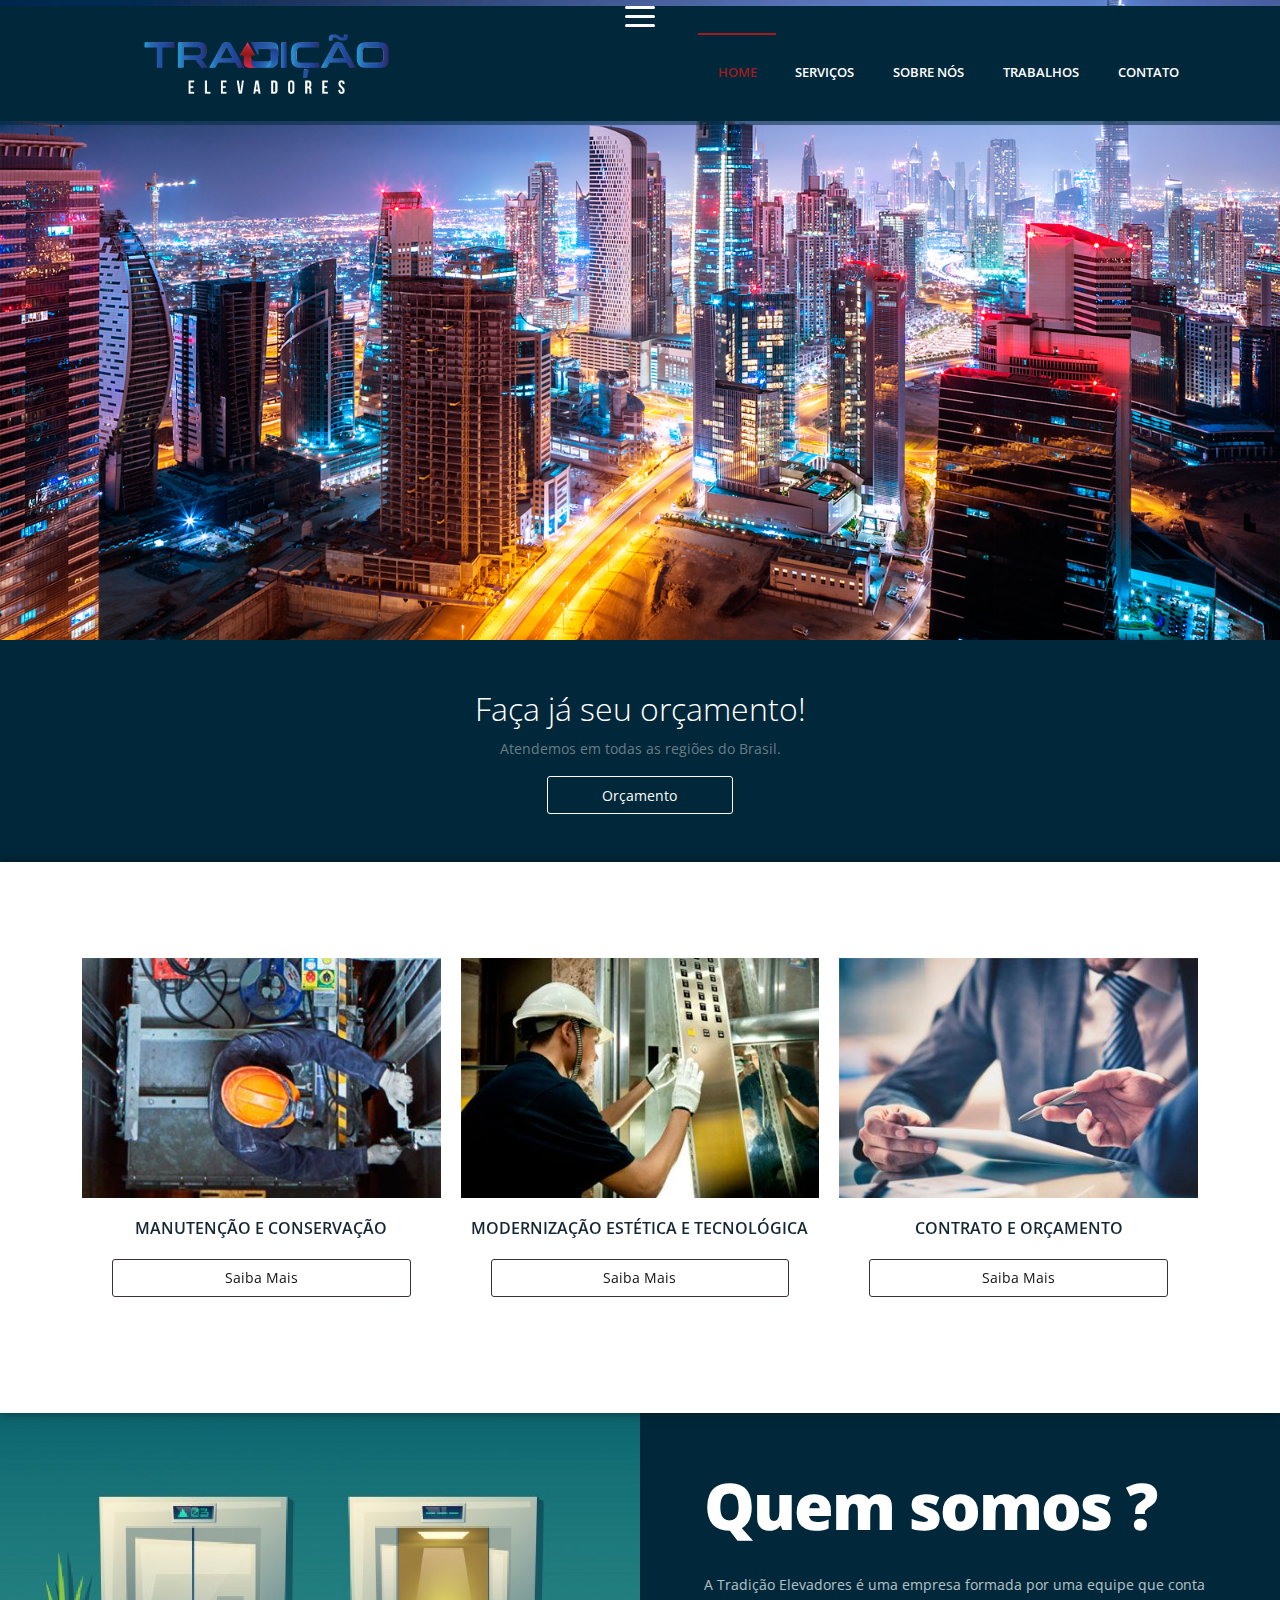
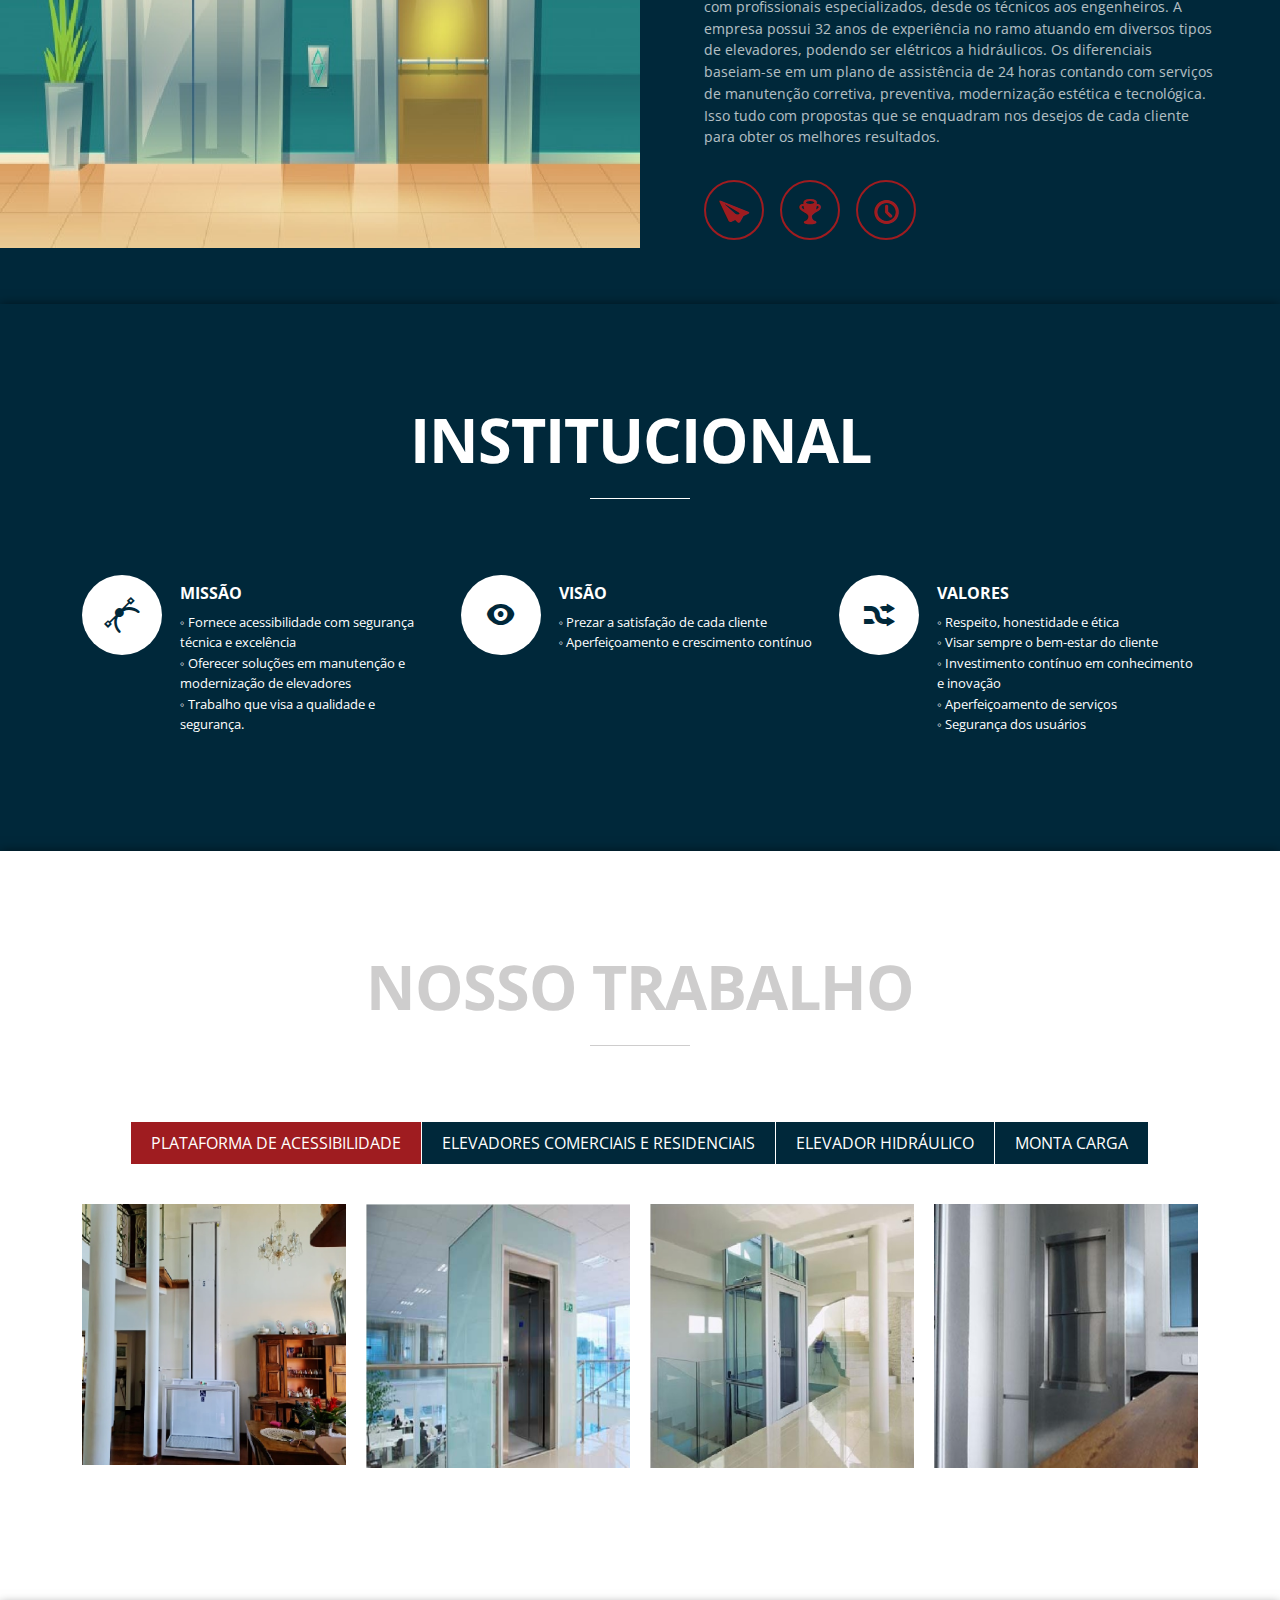
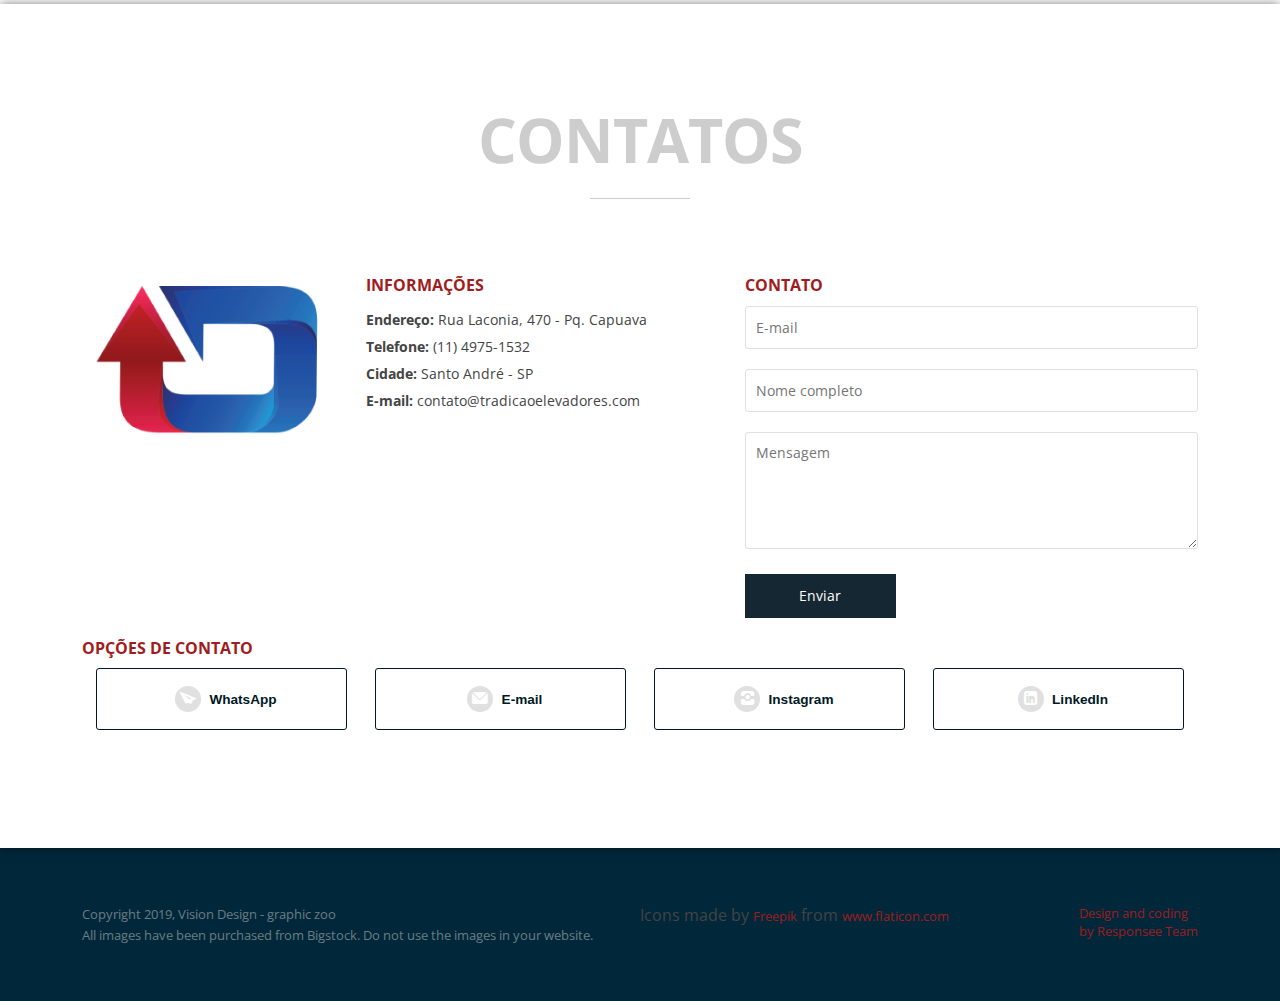
==== index.html @ f6b955d5 "feat: send email" ====
<!DOCTYPE html>
<html lang="en-US">

<head>
   <meta charset="UTF-8">
   <meta name="viewport" content="width=device-width, initial-scale=1.0" />
   <link rel="stylesheet" href="css/components.css">
   <link rel="stylesheet" href="css/responsee.css">
   <link rel="stylesheet" href="css/icons.css">
   <link rel="stylesheet" href="owl-carousel/owl.carousel.css">
   <link rel="stylesheet" href="owl-carousel/owl.theme.css">
   <!-- CUSTOM STYLE -->
   <link rel="stylesheet" href="css/template-style.css">
   <link href='http://fonts.googleapis.com/css?family=Open+Sans:400,300,600,700,800&subset=latin,latin-ext'
      rel='stylesheet' type='text/css'>
   <script type="text/javascript" src="js/jquery-1.8.3.min.js"></script>
   <script type="text/javascript" src="js/jquery-ui.min.js"></script>
   <script type="text/javascript" src="js/template-scripts.js"></script>
   <link rel="shortcut icon" href="img/image.png" />
   <title>Tradição Elevadores - Manutenção e Instalação de Elevadores</title>
   <script type="text/javascript">
      function habilitarDiv(text) {
         var div = document.getElementById(text);
         div.style.display == "block" ? div.style.display = "none" : div.style.display = "block";
      }
   </script>
</head>

<body class="size-1140">
   <!-- TOP NAV WITH LOGO -->
   <header>
      <nav>
         <div class="line">
            <div class="m-  l-4">
               <img src="img/logo.png" class="center">
            </div>
            <div class="top-nav s-12 l-8">
               <ul class="right">
                  <li class="active-item"><a href="#carousel">Home</a></li>
                  <li><a href="#features">Serviços</a></li>
                  <li><a href="#about-us">Sobre nós</a></li>
                  <li><a href="#our-work">Trabalhos</a></li>
                  <!-- <li><a href="#latest-news">Clientes</a></li> -->
                  <li><a href="#contact">Contato</a></li>
               </ul>
            </div>
         </div>
      </nav>
   </header>
   <section>
      <!-- CAROUSEL -->
      <div id="carousel">
         <div id="owl-demo" class="owl-carousel owl-theme">
            <div class="item">
               <img src="img/second.jpg" class="" alt="tradicao elevadores">
               <div id="first-block">
                  <div class="line">
                     <h1>Faça já seu orçamento!</h1>
                     <p>Atendemos em todas as regiões do Brasil.</p>
                     <div class="s-12 m-4 l-2 center"><a class="white-btn" href="#contact">Orçamento</a></div>
                  </div>
               </div>
            </div>
         </div>
      </div>
      <!-- FEATURES -->
      <div id="features">
         <div class="line">
            <div class="margin">
               <div class="s-12 m-4 l-4 margin-bottom">
                  <img src="img/manutencao.jpg" alt="manutencao" />
                  <h2>MANUTENÇÃO E CONSERVAÇÃO</h2>
                  <div class="s-12 m-10 l-10 center"><a class="black-btn" onclick="habilitarDiv('manutencao')">Saiba
                        Mais</a></div>
                  <div id="manutencao" style="display: none">
                     <p> Quando se trata de garantir acessibilidade o bom funcionamento do equipamento é essencial.
                        Desse modo, a Tradição Elevadores conta com uma frente de manutenção preventiva que se baseia na
                        visita de técnicos ao espaço mensalmente para examinar os equipamentos, com base nessa
                        observação pode ser determinado reparos e solução eventuais problemas a fim de garantir
                        segurança aos usuários.
                     </p>
                  </div>
               </div>
               <div class="s-12 m-4 l-4 margin-bottom">
                  <img src="img/modernizacao.jpg" alt="modernizacao" />
                  <h2>MODERNIZAÇÃO ESTÉTICA E TECNOLÓGICA</h2>
                  <div class="s-12 m-10 l-10 center"><a class="black-btn" onclick="habilitarDiv('modernizacao')">Saiba
                        Mais</a></div>
                  <div id="modernizacao" style="display: none">
                     <p>
                        A modernização dos elevadores garante não só um reparo estético, já que por vezes os usuários
                        tendem a
                        não se sentir confortáveis na cabine, como também uma manutenção tecnológica com objetivo de
                        melhorar
                        equipamentos que se tornaram obsoletos.
                        A manutenção tecnológica visa a troca de quadro de comando, a máquina de tração, o motor, os
                        cabos de
                        sustentação, a cabina, o totem (botoeira) da cabina, os indicadores de posição e outros
                        elementos a
                        depender da necessidade.
                        A modernização estética visa tornar o elevador mais agradável e silencioso, sem solavancos,
                        formação de
                        degraus ou outras ocorrências
                     </p>
                  </div>
               </div>
               <div class="s-12 m-4 l-4 margin-bottom">
                  <img src="img/orcamento.jpg" alt="orcamento" />
                  <h2>CONTRATO E ORÇAMENTO</h2>
                  <div class="s-12 m-10 l-10 center"><a class="black-btn" onclick="habilitarDiv('vistoria')">Saiba
                        Mais</a></div>
                  <div id="vistoria" style="display: none">
                     <p>
                        O contrato de manutenção garante a integral responsabilidade da conservadora pelo equipamento,
                        salvo
                        restritas hipóteses de mau uso, vandalismo ou força maior. Esse pode ser realizado através de um
                        orçamento que implicará uma vistoria ao equipamento para identificar as necessidades que devem
                        ser
                        garantidas. O contrato pode ser realizado com o fornecimento de peças ou sem. A vistoria
                        determinará o
                        estado atual do equipamento e os investimentos financeiros que serão necessários.
                     </p>
                  </div>
               </div>
            </div>
         </div>
      </div>
      <!-- ABOUT US -->
      <div id="about-us">
         <div class="s-12 m-12 l-6 media-container">
            <img src="img/about2.png" alt="Tradição Elevadores - Quem somos?">
         </div>
         <article class="s-12 m-12 l-6">
            <h2>Quem somos ?</h2>
            <p>
               A Tradição Elevadores é uma empresa formada por uma equipe que conta com profissionais especializados,
               desde os técnicos aos engenheiros. A empresa possui 32 anos de experiência no ramo atuando em diversos
               tipos de elevadores, podendo ser elétricos a hidráulicos. Os diferenciais baseiam-se em um plano de
               assistência de 24 horas contando com serviços de manutenção corretiva, preventiva, modernização estética
               e tecnológica. Isso tudo com propostas que se enquadram nos desejos de cada cliente para obter os
               melhores resultados.
            </p>
            <div class="about-us-icons">
               <i class="icon-paperplane_ico"></i> <i class="icon-trophy"></i> <i class="icon-clock"></i>
            </div>
         </article>
      </div>
      <!-- SERVICES -->
      <div id="services">
         <div class="line">
            <h2 class="section-title">INSTITUCIONAL</h2>
            <div class="margin">
               <div class="s-12 m-6 l-4 margin-bottom">
                  <i class="icon-vector"></i>
                  <div class="service-text">
                     <h3>MISSÃO</h3>
                     <p>◦ Fornece acessibilidade com segurança técnica e excelência </br>
                        ◦ Oferecer soluções em manutenção e modernização de elevadores </br>
                        ◦ Trabalho que visa a qualidade e segurança.
                     </p>
                  </div>
               </div>
               <div class="s-12 m-6 l-4 margin-bottom">
                  <i class="icon-eye"></i>
                  <div class="service-text">
                     <h3>VISÃO</h3>
                     <p> ◦ Prezar a satisfação de cada cliente </br>
                        ◦ Aperfeiçoamento e crescimento contínuo
                     </p>
                  </div>
               </div>
               <div class="s-12 m-12 l-4 margin-bottom">
                  <i class="icon-random"></i>
                  <div class="service-text">
                     <h3>VALORES</h3>
                     <p> ◦ Respeito, honestidade e ética </br>
                        ◦ Visar sempre o bem-estar do cliente </br>
                        ◦ Investimento contínuo em conhecimento e inovação </br>
                        ◦ Aperfeiçoamento de serviços </br>
                        ◦ Segurança dos usuários
                     </p>
                  </div>
               </div>
            </div>
         </div>
      </div>
      <!-- OUR WORK -->
      <div id="our-work">
         <div class="line">
            <h2 class="section-title">Nosso Trabalho</h2>
            <div class="tabs">
               <div class="tab-item tab-active">
                  <a class="tab-label active-btn">PLATAFORMA DE ACESSIBILIDADE</a>
                  <div class="tab-content">
                     <div class="margin">
                        <div class="s-12 m-6 l-3"><a class="our-work-container lightbox margin-bottom">
                              <div class="our-work-text">
                                 <h4>PLATAFORMA DE ACESSIBILIDADE</h4>
                              </div><img src="img/elevador1.jpg" alt="plataforma de acessibilidade">
                           </a></div>
                        <div class="s-12 m-6 l-3"><a class="our-work-container lightbox margin-bottom">
                              <div class="our-work-text">
                                 <h4>ELEVADORES COMERCIAIS E RESIDENCIAIS</h4>
                              </div><img src="img/elevador3.jpg" alt="Elevador Residencial comercial">
                           </a></div>
                        <div class="s-12 m-6 l-3"><a class="our-work-container lightbox margin-bottom">
                              <div class="our-work-text">
                                 <h4>ELEVADOR HIDRÁULICO</h4>
                              </div><img src="img/elevador2.jpg" alt="Elevador Hidraulico">
                           </a></div>
                        <div class="s-12 m-6 l-3"><a class="our-work-container lightbox margin-bottom">
                              <div class="our-work-text">
                                 <h4>MONTA CARGA</h4>
                              </div><img src="img/elevador4.jpg" alt="Monta Carga">
                           </a></div>
                     </div>
                  </div>
               </div>
               <div class="tab-item">
                  <a class="tab-label">ELEVADORES COMERCIAIS E RESIDENCIAIS</a>
                  <div class="tab-content">
                     <div class="margin">
                        <div class="s-12 m-6 l-3"><a class="our-work-container lightbox margin-bottom">
                              <div class="our-work-text">
                                 <h4>PLATAFORMA DE ACESSIBILIDADE</h4>
                              </div><img src="img/elevador1.jpg" alt="PLATAFORMA DE ACESSIBILIDADE">
                           </a></div>
                        <div class="s-12 m-6 l-3"><a class="our-work-container lightbox margin-bottom">
                              <div class="our-work-text">
                                 <h4>ELEVADORES COMERCIAIS E RESIDENCIAIS</h4>
                              </div><img src="img/elevador3.jpg" alt="ELEVADORES COMERCIAIS E RESIDENCIAIS">
                           </a></div>
                        <div class="s-12 m-6 l-3"><a class="our-work-container lightbox margin-bottom">
                              <div class="our-work-text">
                                 <h4>ELEVADOR HIDRÁULICO</h4>
                              </div><img src="img/elevador2.jpg" alt="ELEVADOR HIDRÁULICO">
                           </a></div>
                        <div class="s-12 m-6 l-3"><a class="our-work-container lightbox margin-bottom">
                              <div class="our-work-text">
                                 <h4>MONTA CARGA</h4>
                              </div><img src="img/elevador4.jpg" alt="MONTA CARGA">
                           </a></div>
                     </div>
                  </div>
               </div>
               <div class="tab-item">
                  <a class="tab-label">ELEVADOR HIDRÁULICO</a>
                  <div class="tab-content">
                     <div class="margin">
                        <div class="s-12 m-6 l-3"><a class="our-work-container lightbox margin-bottom">
                              <div class="our-work-text">
                                 <h4>PLATAFORMA DE ACESSIBILIDADE</h4>
                              </div><img src="img/elevador1.jpg" alt="PLATAFORMA DE ACESSIBILIDADE">
                           </a></div>
                        <div class="s-12 m-6 l-3"><a class="our-work-container lightbox margin-bottom">
                              <div class="our-work-text">
                                 <h4>ELEVADORES COMERCIAIS E RESIDENCIAIS</h4>
                              </div><img src="img/elevador3.jpg" alt="ELEVADORES COMERCIAIS E RESIDENCIAIS">
                           </a></div>
                        <div class="s-12 m-6 l-3"><a class="our-work-container lightbox margin-bottom">
                              <div class="our-work-text">
                                 <h4>ELEVADOR HIDRÁULICO</h4>
                              </div><img src="img/elevador2.jpg" alt="ELEVADOR HIDRÁULICO">
                           </a></div>
                        <div class="s-12 m-6 l-3"><a class="our-work-container lightbox margin-bottom">
                              <div class="our-work-text">
                                 <h4>MONTA CARGA</h4>
                              </div><img src="img/elevador4.jpg" alt="MONTA CARGA">
                           </a></div>
                     </div>
                  </div>
               </div>
               <div class="tab-item">
                  <a class="tab-label">MONTA CARGA</a>
                  <div class="tab-content">
                     <div class="margin">
                        <div class="s-12 m-6 l-3"><a class="our-work-container lightbox margin-bottom">
                              <div class="our-work-text">
                                 <h4>PLATAFORMA DE ACESSIBILIDADE</h4>
                              </div><img src="img/elevador1.jpg" alt="PLATAFORMA DE ACESSIBILIDADE">
                           </a></div>
                        <div class="s-12 m-6 l-3"><a class="our-work-container lightbox margin-bottom">
                              <div class="our-work-text">
                                 <h4>ELEVADORES COMERCIAIS E RESIDENCIAIS</h4>
                              </div><img src="img/elevador3.jpg" alt="ELEVADORES COMERCIAIS E RESIDENCIAIS">
                           </a></div>
                        <div class="s-12 m-6 l-3"><a class="our-work-container lightbox margin-bottom">
                              <div class="our-work-text">
                                 <h4>ELEVADOR HIDRÁULICO</h4>
                              </div><img src="img/elevador2.jpg" alt="ELEVADOR HIDRÁULICO">
                           </a></div>
                        <div class="s-12 m-6 l-3"><a class="our-work-container lightbox margin-bottom">
                              <div class="our-work-text">
                                 <h4>MONTA CARGA</h4>
                              </div><img src="img/elevador4.jpg" alt="MONTA CARGA">
                           </a></div>
                     </div>
                  </div>
               </div>
            </div>
         </div>
      </div>
      <!-- PARCEIROS 
      <div id="latest-news">
         <div class="line">
            <h2 class="section-title center">CLIENTES</h2>
            <div class="margin">
               <div class="s-6 m-6 l-6 card margin-bottom">
                  <a target="_blank" class="icon" href="http://davinagasparini.com.br/">
                     <img src="img/gasparini1.png" alt="gasparini parceiro">
                  </a>
               </div>
               <div class="s-6 m-6 l-6 card margin-bottom">
                  <a target="_blank" class="icon" href="http://mamaepresentes.com.br/">
                     <img src="img/mamae.png" alt="mamae parceiro">
                  </a>
               </div>
            </div>
         </div>
      </div> -->
      <!-- CONTACT -->
      <div id="contact">
         <div class="line">
            <h2 class="section-title">Contatos</h2>
            <div class="margin">
               <div class="s-12 m-12 l-3 hide-m hide-s margin-bottom right-align">
                  <img src="img/image.png" alt=" logo tradição elevadores">
               </div>
               <div class="s-12 m-12 l-4 margin-bottom right-align">
                  <h3>Informações</h3>
                  <address>
                     <p><strong>Endereço:</strong> Rua Laconia, 470 - Pq. Capuava</p>
                     <p><strong>Telefone:</strong> (11) 4975-1532</p>
                     <p><strong>Cidade:</strong> Santo André - SP</p>
                     <p><strong>E-mail:</strong> contato@tradicaoelevadores.com</p>
                  </address>
               </div>
               <div class="s-12 m-12 l-5">
                  <h3>Contato</h3>
                  <form class="customform" method="POST" action="processa_formulario.php">
                     <div class="s-12"><input name="email" placeholder="E-mail" title="Your e-mail" type="text"></div>
                     <div class="s-12"><input name="name" placeholder="Nome completo" title="Your name" type="text"></div>
                     <div class="s-12"><textarea placeholder="Mensagem" name="message" rows="5"></textarea></div>
                     <div class="s-12 m-12 l-4"><button class="color-btn" type="submit">Enviar</button></div>
                  </form>
               </div>
               <div class="s-12 m-12 l-12">
                  <h3>Opções de contato</h3>
                  <div class="customform">
                     <div class="s-12 m-12 l-3">
                        <a target="_blank" href="https://api.whatsapp.com/send?phone=5511950608631">
                           <button class="color-btn center" type="submit" style="width:90%;">
                              <i class="icon-paperplane_ico icon"></i><strong>WhatsApp</strong>
                           </button>
                        </a>
                        <br>
                     </div>
                     <div class="s-12 m-12 l-3">
                        <a target="_blank"
                           href="mailto:contato@tradicaoelevadores.com?subject=Orçamento&body=Orçamento">
                           <button class="color-btn center" type="submit" style="width:90%;">
                              <i class="mod-page-intro__functions-icons icon-mail"></i><strong>E-mail</strong>
                           </button>
                        </a>
                        <br>
                     </div>
                     <div class="s-12 m-12 l-3">
                        <a target="_blank" href="https://instagram.com/tradicaoelevadores?igshid=ODBkMDk1MTU=">
                           <button class="color-btn center" type="submit" style="width:90%;">
                              <i class="mod-page-intro__functions-icons icon-instagram"></i><strong>Instagram</strong>
                           </button>
                        </a>
                        <br>
                     </div>
                     <div class="s-12 m-12 l-3">
                        <a target="_blank" href="https://www.linkedin.com/company/tradi%C3%A7%C3%A3o-elevadores/">
                           <button class="color-btn center" type="submit" style="width:90%;">
                              <i class="mod-page-intro__functions-icons icon-linked_in"></i><strong>LinkedIn</strong>
                           </button>
                        </a>
                        <br>
                     </div>
                  </div>
               </div>
            </div>
         </div>
      </div>
   </section>
   <!-- FOOTER -->
   <footer>
      <div class="line">
         <div class="s-12 l-6">
            <p>Copyright 2019, Vision Design - graphic zoo</p>
            <p>All images have been purchased from Bigstock. Do not use the images in your website.</p>
         </div>
         <div class="s-12 l-6">
            <a class="right" href="http://www.myresponsee.com"
               title="Responsee - lightweight responsive framework">Design and coding<br> by Responsee Team</a>
            <div>Icons made by <a href="https://www.freepik.com" title="Freepik">Freepik</a> from <a
                  href="https://www.flaticon.com/" title="Flaticon">www.flaticon.com</a></div>
         </div>
      </div>
   </footer>
   <script type="text/javascript" src="js/responsee.js"></script>
   <script type="text/javascript" src="owl-carousel/owl.carousel.js"></script>
   <script type="text/javascript">
      jQuery(document).ready(function ($) {
         var theme_slider = $("#owl-demo");
         var owl = $('#owl-demo');
         owl.owlCarousel({
            nav: false,
            dots: true,
            items: 1,
            loop: true,
            autoplay: true,
            autoplayTimeout: 6000
         });
         var owl = $('#owl-demo2');
         owl.owlCarousel({
            nav: true,
            dots: false,
            items: 1,
            loop: true,
            navText: ["&#xf007", "&#xf006"],
            autoplay: true,
            autoplayTimeout: 4000
         });

         // Custom Navigation Events
         $(".next-arrow").click(function () {
            theme_slider.trigger('next.owl');
         })
         $(".prev-arrow").click(function () {
            theme_slider.trigger('prev.owl');
         })
      });
   </script>
</body>

</html>
---- css/components.css ----
/*
 * Components CSS - v7 - 2020-09-30
 * https://www.myresponsee.com
 * Copyright 2020, Vision Design - graphic zoo
 * Free to use under the MIT license.
 * 
 * Components CSS includes Tabs, Custom forms, Tooltips, Buttons, Timelines, Modals, Accordions
*/
/* Tabs */
.tab-item {
  background: none repeat scroll 0 0 #fff;
  display: none;
  padding: 1.25rem 0;
}
.tab-item.tab-active {
  display: block;
}
.tab-content > .tab-label {
  display: none;
}
.tab-nav > .tab-label {
  float:left;
}
a.tab-label, a.tab-label:link, a.tab-label:visited, a.tab-label:hover {
  background: none repeat scroll 0 0 #262626;
  color: #fff;
  margin-right: 1px;
  padding: 0.625rem 1.25rem;
  transition: background 0.20s linear 0s;
  -o-transition: background 0.20s linear 0s;
  -ms-transition: background 0.20s linear 0s;
  -moz-transition: background 0.20s linear 0s;
  -webkit-transition: background 0.20s linear 0s;
}
a.tab-label:hover,a.tab-label.active-btn {
  background: none repeat scroll 0 0 #999;
}
.tab-label.active-btn {
  cursor: default;
}
.tab-content {
  text-align: left;
}
@media screen and (max-width:768px) {    
  .tab-nav > .tab-label {
    margin: 0.5px 0;
    width: 100%;
  }
}
/* Custom forms */
form.customform input, form.customform select, form.customform textarea, form.customform button {
 font-size:0.9rem;
 font-family:inherit;
 margin-bottom:1.25rem;
} 
form.customform input, form.customform select {height: 2.7rem;}
form.customform input, form.customform textarea, form.customform select { 
 background: none repeat scroll 0 0 #F5F5F5;
 transition: background 0.20s linear 0s;
 -o-transition: background 0.20s linear 0s;
 -ms-transition: background 0.20s linear 0s;
 -moz-transition: background 0.20s linear 0s;
 -webkit-transition: background 0.20s linear 0s;
}
form.customform input:hover, form.customform textarea:hover, form.customform select:hover, form.customform input:focus, form.customform textarea:focus, form.customform select:focus {background: none repeat scroll 0 0 #fff;}
form.customform input, form.customform textarea, form.customform select {
 background: none repeat scroll 0 0 #F5F5F5;
 border: 1px solid #E0E0E0;
 padding: 0.625rem;
 width: 100%;
}
form.customform input[type="file"] {
 border: 1px solid #E0E0E0;
 height: auto;
 max-height: 2.7rem;
 min-height: 2.7rem;
 padding: 0.4rem;
 width: 100%;
}
form.customform input[type="radio"], form.customform input[type="checkbox"] {
 margin-right: 0.625rem;
 width:auto;
 padding:0;
 height:auto;
}
form.customform option {padding: 0.625rem;}
form.customform select[multiple="multiple"] {height: auto;}
form.customform button {
 width: 100%;
 background: none repeat scroll 0 0 #152732;
 border: 0 none;
 color: #fff;
 height: 2.7rem;
 padding: 0.625rem;
 cursor:pointer;
 width: 100%;
 transition: background 0.20s linear 0s;
 -o-transition: background 0.20s linear 0s;
 -ms-transition: background 0.20s linear 0s;
 -moz-transition: background 0.20s linear 0s;
 -webkit-transition: background 0.20s linear 0s;
}
/* Tooltip */
a.tooltip-container,.tooltip-container {
  border-bottom:1px dotted;
  border-bottom-color: color;
  cursor: help;
  font-weight: 600;
}
a .tooltip-content,.tooltip-content {
  background: #152732 none repeat scroll 0 0;
  color: #fff!important;
  border-radius: 3px;
  display: none;
  font-size: 0.8rem;
  font-weight: normal;
  line-height: 1.3rem;
  margin-top: -1.25rem;
  max-width: 300px;
  padding: 0.625rem;
  position: absolute;
  z-index: 10;
}
.tooltip-content::after {
  border-left: 9px solid transparent;
  border-right: 9px solid transparent;
  border-top: 7px solid #152732;
  bottom: -5px;
  clear: both;
  content: "";
  height: 0;
  left: 50%;
  margin-left: -5px;
  position: absolute;
  width: 0;
}
a.tooltip-content.tooltip-bottom,.tooltip-content.tooltip-bottom {
  margin-top: 1.25rem;
}
.tooltip-content.tooltip-bottom::after {
  border-left: 9px solid transparent;
  border-right: 9px solid transparent;
  border-top: 0;
  border-bottom: 7px solid #152732;
  top: -5px;
}
/* Buttons */
.button,a.button,a.button:link,a.button:active,a.button:visited {
  background: #777 none repeat scroll 0 0;
  border: 0;
  color: #fff;
  cursor: pointer;
  display: inline-block;
  font-size: 0.85rem;
  padding: 0.825rem 1rem;
  text-align: center;
  transition: all 0.20s linear 0s;
  -o-transition: all 0.20s linear 0s;
  -ms-transition: all 0.20s linear 0s;
  -moz-transition: all 0.20s linear 0s;
  -webkit-transition: all 0.20s linear 0s;
}
.button.rounded-btn {
  border-radius: 4px;
}
.button.rounded-full-btn {
  border-radius: 100px;
}
.button:hover {
  box-shadow: 0 0 10px 100px rgba(255,255,255,0.15) inset;
  color: #fff;
}
.button.secondary-btn,a.button.secondary-btn,a.button.secondary-btn:link,a.button.secondary-btn:active,a.button.secondary-btn:visited {
  background: #444 none repeat scroll 0 0;
}
.button.cancel-btn,a.button.cancel-btn,a.button.cancel-btn:link,a.button.cancel-btn:active,a.button.cancel-btn:visited {
  background: #dc003a none repeat scroll 0 0;
}
.button.submit-btn,a.button.submit-btn,a.button.submit-btn:link,a.button.submit-btn:active,a.button.submit-btn:visited {
  background: #b4bf04 none repeat scroll 0 0;
}
.button.reload-btn,a.button.reload-btn,a.button.reload-btn:link,a.button.reload-btn:active,a.button.reload-btn:visited {
  background: #ff9800 none repeat scroll 0 0;
}
.button.disabled-btn {
  cursor: not-allowed!important;
  opacity: 0.2;
}
.button i {
  background: rgba(0, 0, 0, 0.1) none repeat scroll 0 0;
  border-radius: 27px;
  color: #fff!important;
  display: inline-block;
  font-size: 0.8rem;
  height: 27px;
  line-height: 27px;
  margin-right: 5px;
  width: 27px;
  transition: all 0.20s linear 0s;
  -o-transition: all 0.20s linear 0s;
  -ms-transition: all 0.20s linear 0s;
  -moz-transition: all 0.20s linear 0s;
  -webkit-transition: all 0.20s linear 0s;
}
.button:hover > i {
  background: rgba(0, 0, 0, 0.06) none repeat scroll 0 0;
}
.grid .button {
  width: 100%;
}
/* Accordion */
.accordion-title { 
  font-size: 1.1rem;
  padding: 15px;
  cursor: pointer;
  transition: background 0.2s;
  margin: 5px 0;
  border-radius: 3px;
  font-size: 1.2rem;
  color: #152732;
  background: #eee;
}
.accordion-content {
  display: none;
  padding: 15px;
  border: 1px solid #eee;
}
.accordion-title::before {
  content: "\f005";
  font-family: "mfg";
  margin-right: 10px;
  font-size: 12px;
  width: 17px;
  height: 17px;
  line-height: 15px;
  text-align: center;
  border-radius: 17px;
  display: inline-block;
  color: #fff;
  position: relative;
  top: -1px;
  border: 2px solid #fff;
  transform: rotate(0deg);
  transition:all 0.2s ease-in-out;
  -moz-transition:all 0.2s ease-in-out;
  -webkit-transition:all 0.2s ease-in-out;
}
.active-accordion-section > .accordion-title::before {
  transform: rotate(180deg);
}
/* Modal */
.modal {
  display: none;
  margin-top: -100%;    
  background: #fff;
  padding: 20px;
  height: auto;
  position: absolute;
  z-index: 2;
  transition:all 0.3s ease-in-out;
  -moz-transition:all 0.3s ease-in-out;
  -webkit-transition:all 0.3s ease-in-out;
}
.modal.active-modal {
  margin-top: 0;
  width: 100%;
}
.modal-content {
  position: relative;
  width: 100%;
  max-width: 1140px;
  margin: 0 auto;
  clear: left;
  overflow-x: hidden;
  height: 100%;
  overflow-y: auto;
}
.modal-content::after {
  clear:both;
  content: ".";
  display:block;
  height:0;
  line-height:0;
  overflow:hidden;
  visibility:hidden;
}
.modal-wrap {
  background: rgba(0,0,0,0.6);
  position: fixed;
  top: 0;
  bottom: 0;
  left: 0;
  right: 0;
  padding: 20px;  
  z-index: 1000;
}
body.modal-active {
  overflow: hidden !important;
}
.modal-close-button, .modal-button  {
  cursor: pointer;
}
.modal-close {
  position: fixed;
  cursor: pointer;
  top: 0;
  bottom: 0;
  left: 0;
  right: 0;
  z-index: 1;
}
.modal-close-icon i {
  color: #ccc;
  font-size: 17px;
}
.modal-close-icon {
  position: absolute;
  right: 10px;
  top: 6px;
  cursor: pointer;
}
/* Timeline */
.timeline-container {
  width: 100%;
  margin: 0 auto;
  position: relative;
  padding: 20px 0;
}
.timeline-container::before {
  content: '';
  position: absolute;
  top: 0;
  left: 18px;
  height: 100%;
  width: 4px;
  background: #eeeeee;
}
@media only screen and (min-width: 1170px) {
  .timeline-container::before {
    left: 50%;
    margin-left: -2px;
  }
}
.timeline-block {
  position: relative;
  margin: 2rem 0;
  clear: both;
}
.timeline-block:after {
  clear:both;
  content: ".";
  display:block;
  height:0;
  line-height:0;
  overflow:hidden;
  visibility:hidden;
}
.timeline-block:first-child {
  margin-top: 0;
}
.timeline-block:last-child {
  margin-bottom: 0;
}
@media only screen and (min-width: 1170px) {
  .timeline-block {
    margin: 4em 0;
  }
  .timeline-block:first-child {
    margin-top: 0;
  }
  .timeline-block:last-child {
    margin-bottom: 0;
  }
}
.timeline-icon {
  background: #B4BF04;	
  position: absolute;
  top: 0;
  left: 0;
  width: 40px;
  height: 40px;
  border-radius: 50%;
  line-height: 40px;
  text-align: center;
}
.timeline-icon i {
  color: #fff;
  font-size: 1rem;
}
@media only screen and (min-width: 1141px) {
  .timeline-icon {
    width: 60px;
    height: 60px;
    left: 50%;
    margin-left: -30px;
    line-height: 60px;
  }
  .timeline-icon i {
    font-size: 2rem;
  }
}
.timeline-content {
  position: relative;
  margin-left: 60px;
  background: #f5f5f5;
  border-radius: 0.25rem;
  padding: 1em;
  text-align: left;
}
.timeline-content:after {
  content: "";
  display: table;
  clear: both;
}
.timeline-content .timeline-date {
  display: inline-block;
  float: left;
  font-size: 1.5rem;
  color: #333;
}
.timeline-content::before {
  content: '';
  position: absolute;
  top: 16px;
  right: 100%;
  height: 0;
  width: 0;
  border: 11px solid transparent;
  border-right: 11px solid #f5f5f5;
}
.timeline-icon img {
  top: 0px;
  min-height: 100%;
  min-width: 100%;
  width: auto;
}
.timeline-icon {
  overflow: hidden;
}
@media only screen and (min-width: 1141px) {
  .timeline-content {
    margin-left: 0;
    padding: 15px;
    width: 45%;
    text-align: right;
  }
  .timeline-content .timeline-date {
    position: absolute;
    width: 100%;
    left: 121%;
    top: 0;
    text-align: left;
  }
  .timeline-content::before {
    left: 100%;
    border-left: 11px solid #f5f5f5;
    border-right: 0;
  }
  .timeline-block:nth-child(even) .timeline-content {
    float: right;
    text-align: left;
  }
  .timeline-block:nth-child(even) .timeline-content::before {
    top: 24px;
    left: auto;
    right: 100%;
    border-color: transparent;   
    border-right: 11px solid #f5f5f5;
  }
  .timeline-block:nth-child(even) .timeline-content .timeline-date {
    left: auto;
    right: 121%;
    text-align: right;
  } 
}
---- css/responsee.css ----
/*
 * Responsee CSS - v7 - 2020-09-30
 * https://www.myresponsee.com
 * Copyright 2020, Vision Design - graphic zoo
 * Free to use under the MIT license.
*/
* {  
  -webkit-box-sizing:border-box;
  -moz-box-sizing:border-box;
  box-sizing:border-box;
  margin:0;	
}
body {
  background:none repeat scroll 0 0 #eeeeee;
  font-size:16px;
  font-family:"Open Sans",Arial,sans-serif;
  color:#444;
}
h1,h2,h3,h4,h5,h6 {
  color:#152732;
  font-weight: normal;
  line-height: 1.3;
  margin:0.5rem 0;  
}
h1 {font-size:2.7rem;}
h2 {font-size:2.2rem;}  
h3 {font-size:1.8rem;}  
h4 {font-size:1.4rem;}  
h5 {font-size:1.1rem;}  
h6 {font-size:0.9rem;}    
a, a:link, a:visited, a:hover, a:active {
  text-decoration:none;
  color:#9f1c20;
  transition:color 0.20s linear 0s;
  -o-transition:color 0.20s linear 0s;
  -ms-transition:color 0.20s linear 0s;
  -moz-transition:color 0.20s linear 0s;
  -webkit-transition:color 0.20s linear 0s;
}  
a:hover {color:#B6C900;}
p,li,dl,blockquote,table,kbd {
  font-size: 0.85rem;
  line-height: 1.6;
}
b,strong {font-weight:700;}
.text-center {text-align:center!important;}
.text-right {text-align:right!important;}
img {
  border:0;
  display:block;
  height:auto;
  max-width:100%;
  width:auto;
}
.owl-item img, .full-img {
  max-width:none;
  width:100%;
}
.owl-nav div {font-family:"mfg";}
.grid .owl-carousel {
  width:100% !important;
}  
table {
  background:none repeat scroll 0 0 #fff;
  border:1px solid #f0f0f0;
  border-collapse:collapse;
  border-spacing:0;
  text-align:left;
  width:100%;
}
table tr td, table tr th {padding:0.625rem;}
table tfoot, table thead,table tr:nth-of-type(2n) {background:none repeat scroll 0 0 #f0f0f0;}
th,table tr:nth-of-type(2n) td {border-right:1px solid #fff;}
td {border-right:1px solid #f0f0f0;}
.size-960 .line,.size-1140 .line,.size-1280 .line,.size-1520 .line {
  margin:0 auto;
  padding:0 0.625rem;
}
.grid {
  display:grid;
  grid-template-columns:repeat(12, 1fr);
  width:100%;
  margin:0 auto;
} 
hr {
  border: 0;
  border-top: 1px solid #e5e5e5;
  clear:both;  
  height:0; 
  margin:2.5rem auto;
}
li {padding:0;}
ul,ol {padding-left:1.25rem;}
blockquote {
  border:2px solid #f0f0f0;
  padding:1.25rem;
}
cite {
  color:#999;
  display:block;
  font-size:0.8rem;
}
cite:before {content:"— ";}
dl dt {font-weight:700;}
dl dd {margin-bottom:0.625rem;}
dl dd:last-child {margin-bottom:0;}
abbr {cursor:help;}
abbr[title] {border-bottom:1px dotted;}
kbd {
  background: #152732 none repeat scroll 0 0;
  color: #fff;
  padding: 0.125rem 0.3125rem;
}
code, kbd, pre, samp {font-family: Menlo,Monaco,Consolas,"Courier New",monospace;}
mark {
  background: #F3F8A9 none repeat scroll 0 0;
  padding: 0.125rem 0.3125rem;
}
.size-960 .line,.size-960 .grid {max-width:59.75rem;}
.size-1140 .line,.size-1140 .grid {max-width:71rem;}
.size-1280 .line,.size-1280 .grid {max-width:80rem;}
.size-1520 .line,.size-1520 .grid {max-width:95rem;}
.grid.full {
  max-width:100%!important;
  padding: 0;
}
.vertical-center {display: inline-grid!important;}
.vertical-center * {
    align-items: center;
    display: flex!important;
}
.text-center .vertical-center * {justify-content: center;}

.size-960.align-content-left .line,.size-1140.align-content-left .line,.size-1280.align-content-left .line,.size-1520.align-content-left .line {margin-left:0;}
form {line-height:1.4;}
nav {
  display:block;
  width:100%;
  background:#152732;
}
.line::after, nav::after, .center::after, .box::after, .margin::after, .margin2x::after, .grid.full::after {
  clear:both;
  content: ".";
  display:block;
  height:0;
  line-height:0;
  overflow:hidden;
  visibility:hidden;
}
.grid.margin::after, .grid.margin2x::after {
  content: "";
  display:none;
}
.nav-text:after,.nav-text:before,.nav-text span {
  background-color:#fff;
  border-radius:3px;
  content:'';
  display:block;
  height:3px;
  margin:6px auto;
  width: 30px;
  transition:all 0.2s ease-in-out;
  -moz-transition:all 0.2s ease-in-out;
  -webkit-transition:all 0.2s ease-in-out;
}
.show-menu .nav-text:before {
  transform:translateY(9px) rotate(135deg);
  -moz-transform:translateY(9px) rotate(135deg);
  -webkit-transform:translateY(9px) rotate(135deg);
}
.show-menu .nav-text:after {
  transform:translateY(-9px) rotate(-135deg);
  -moz-transform:translateY(-9px) rotate(-135deg);
  -webkit-transform:translateY(-9px) rotate(-135deg);
}
.show-menu .nav-text span {
  transform:scale(0);
  -moz-transform:scale(0);
  -webkit-transform:scale(0);  
}
.top-nav ul {padding:0;}
.top-nav ul ul {
  position:absolute;
  background:#152732;
}
.top-nav li {
  float:left;
  list-style:none outside none;
  cursor:pointer;
}
.top-nav li a {
  color:#fff; 
  display:block;
  font-size:1rem;
  padding:1.25rem; 
}
.top-nav li ul li a {
  background:none repeat scroll 0 0 #152732;
  min-width:100%;
  padding:0.625rem;
}
.top-nav li a:hover, .aside-nav li a:hover {background:#2b4c61;}
.top-nav li ul {display:none;}
.top-nav li ul li,.top-nav li ul li ul li {
  float:none;
  list-style:none outside none;
  min-width:100%;
  padding:0;
}
.count-number {
  background: rgba(153, 153, 153, 0.25) none repeat scroll 0 0;
  border-radius: 10rem;
  color: #fff;
  display: inline-block;
  font-size: 0.7rem;
  height: 1.3rem;
  line-height: 1.3rem; 
  margin: 0 0 -0.3125rem 0.3125rem;
  text-align: center;
  width: 1.3rem;
}
ul.chevron .count-number {display:none;}
ul.chevron .submenu > a:after, ul.chevron .sub-submenu > a:after,ul.chevron .aside-submenu > a:after, ul.chevron .aside-sub-submenu > a:after {
  content:"\f004";
  display:inline-block;
  font-family:"mfg";
  font-size:0.7rem;
  margin:0 0.625rem;
}
.top-nav .active-item a {background:#2b4c61;}
.aside-nav > ul > li.active-item > a:link,.aside-nav > ul > li.active-item > a:visited {
  background:#2b4c61;
  color:#fff;
}
@media screen and (min-width:769px) {
  .aside-nav .count-number {
	  margin-left:-1.25rem;	
	  float:right;	
  }
  .top-nav li:hover > ul {
	  display:block;
	  z-index:10;
  }  
  .top-nav li:hover > ul ul {
    left:100%;
    margin:-2.5rem 0;
    width:100%;
  } 
}
.nav-text,.aside-nav-text {display:none;}
.aside-nav a,.aside-nav a:link,.aside-nav a:visited,.aside-nav li > ul,.top-nav a,.top-nav a:link,.top-nav a:visited {
  transition:background 0.20s linear 0s;
  -o-transition:background 0.20s linear 0s;
  -ms-transition:background 0.20s linear 0s;
  -moz-transition:background 0.20s linear 0s;
  -webkit-transition:background 0.20s linear 0s;
}
.aside-nav ul {
  background:#e8e8e8; 
  padding:0;
}
.aside-nav li {
  list-style:none outside none;
  cursor:pointer;
}
.aside-nav li a,.aside-nav li a:link,.aside-nav li a:visited {
  color:#444;
  display:block;
  font-size:1rem;
  padding:1.25rem;
}
.aside-nav > ul > li:last-child a {border-bottom:0 none;}
.aside-nav li > ul {
  height:0;
  display:block;
  position:relative;
  background:#f4f4f4;
  border-left:solid 1px #f2f2f2;
  border-right:solid 1px #f2f2f2;
  overflow:hidden;
}
.aside-nav li ul ul {
  border:0;
  background:#fff;
}
.aside-nav ul ul a {padding:0.625rem 1.25rem;}
.aside-nav li a:link, .aside-nav li a:visited {color:#333;}
.aside-nav li li a:hover, .aside-nav li li.active-item > a, .aside-nav li li.aside-sub-submenu li a:hover {
  color:#fff;
  background:#2b4c61;
}
.aside-nav > ul > li > a:hover {color:#fff;}
.aside-nav li li a:link, .aside-nav li li a:visited {background:none;}
.aside-nav .show-aside-ul, .aside-nav .active-aside-item {height:auto;} 
nav.breadcrumb-nav {
  background:#fff;
  margin:0.625rem 0;
}
nav.breadcrumb-nav ul {
  list-style:none;
  padding:0;
}
nav.breadcrumb-nav ul li {float:left;}
nav.breadcrumb-nav ul li a:hover {text-decoration:underline;}
.breadcrumb-nav i {color:#B6C900;}
nav.breadcrumb-nav ul li:after {
  content:"/";
  margin:0 9px;
  color:#c8c7c7;
}
nav.breadcrumb-nav ul li:last-child:after {content:"";}
.slide-content, .slide-nav {
  transition:all 0.10s linear 0s;
  -o-transition:all 0.10s linear 0s;
  -ms-transition:all 0.10s linear 0s;
  -moz-transition:all 0.10s linear 0s;
  -webkit-transition:all 0.10s linear 0s;
}
.slide-content {
  float:left;
  width:calc(100% - 60px);  
}
.aside-nav.slide-nav {
  background:#1c3849;
  bottom:0; 
  right:0;
  top:0;
  margin-right:-180px;     
  overflow-y:auto;
  padding-top:0.625rem;
  position:fixed;
  width:240px;
  z-index:2;
}
.aside-nav.slide-nav > ul {
  background:#1c3849;
  opacity:0;
  transition:all 0.20s linear 0s;
  -o-transition:all 0.20s linear 0s;
  -ms-transition:all 0.20s linear 0s;
  -moz-transition:all 0.20s linear 0s;
  -webkit-transition:all 0.20s linear 0s;
}
.aside-nav.slide-nav li a, .aside-nav.slide-nav li a:link, .aside-nav.slide-nav li a:visited {
  color:#fff;
  display:block;
  font-size:0.9rem;
  padding:0.625rem 1.25rem;
  border-bottom:0;
}
.aside-nav.slide-nav li a:hover {
  background:#152732!important;
  color:#fff!important;
}
.aside-nav.slide-nav li > ul {
  background:#2b4c61;
  border-left:0;
  border-right:0;
}
.aside-nav.slide-nav li > ul ul {
  background:#456274;
  border-left:0;
  border-right:0;
}
.slide-nav-button {
  background:#152732;
  cursor:pointer;
  position:fixed;
  top:0;
  right:0;
  bottom:0;
  width:60px;
  z-index:3;
}
.active-slide-nav .slide-content {margin-left:-240px;}
.active-slide-nav .slide-nav {margin-right:60px;}
.slide-to-left .slide-content {float:right;}
.slide-to-left .slide-nav {
  left:0;
  margin-right:0; 
  margin-left:-180px;    
}
.slide-to-left .slide-nav-button {left:0;}
.slide-to-left.active-slide-nav .slide-content {
  margin-right:-240px;
  margin-left:0;
}
.slide-to-left.active-slide-nav .slide-nav {
  margin-right:0;
  margin-left:60px;
}
.active-slide-nav .slide-nav ul {opacity:1;}
.nav-icon {
  padding:0.9rem;
  width:100%;
}
.nav-icon:after,.nav-icon:before,.nav-icon div {
  background-color:#fff;
  border-radius:3px;
  content:"";
  display:block;
  height:3px;
  margin:6px 0;
  transition:all 0.2s ease-in-out;
  -moz-transition:all 0.2s ease-in-out;
  -webkit-transition:all 0.2s ease-in-out;
}
.active-slide-nav .nav-icon:before {
  transform:translateY(9px) rotate(135deg);
  -moz-transform:translateY(9px) rotate(135deg);
  -webkit-transform:translateY(9px) rotate(135deg);
}
.active-slide-nav .nav-icon:after {
  transform:translateY(-9px) rotate(-135deg);
  -moz-transform:translateY(-9px) rotate(-135deg);
  -webkit-transform:translateY(-9px) rotate(-135deg);
}
.active-slide-nav .nav-icon div {
  transform:scale(0);
  -moz-transform:scale(0);
  -webkit-transform:scale(0);  
}
.active-slide-nav {overflow-x:hidden;} 
.padding {
  display:list-item;
  list-style:none outside none;
  padding:0.625rem;
}
.margin,.margin2x {display: block;}
.margin {margin:0 -0.625rem;}
.margin2x {margin:0 -1.25rem;}
.grid.margin {
  display: grid;
  grid-column-gap:20px;
  margin:0 auto;	
}
.grid.margin2x {
  display: grid;
  grid-column-gap:40px;
  margin:0 auto;	
}
.line {clear:left;}
.line .line {padding:0;}
.hide-xxl {display:none!important;}
.box {
  background:none repeat scroll 0 0 #fff;
  display:block;
  padding:1.25rem;
  width:100%;
}
.margin-bottom {margin-bottom:1.25rem!important;}
.margin-bottom2x {margin-bottom:2.5rem!important;}
.s-1,.s-2,.s-five,.s-3,.s-4,.s-5,.s-6,.s-7,.s-8,.s-9,.s-10,.s-11,.s-12,.m-1,.m-2,.m-five,.m-3,.m-4,.m-5,.m-6,.m-7,.m-8,.m-9,.m-10,.m-11,.m-12,.l-1,.l-2,.l-five,.l-3,.l-4,.l-5,.l-6,.l-7,.l-8,.l-9,.l-10,.l-11,.l-12,.xl-1,.xl-2,.xl-five,.xl-3,.xl-4,.xl-5,.xl-6,.xl-7,.xl-8,.xl-9,.xl-10,.xl-11,.xl-12,.xxl-1,.xxl-2,.xxl-five,.xxl-3,.xxl-4,.xxl-5,.xxl-6,.xxl-7,.xxl-8,.xxl-9,.xxl-10,.xxl-11,.xxl-12 {
  float:left;
  position:static;
}
.xxl-offset-1 {margin-left:8.3333%;}
.xxl-offset-2 {margin-left:16.6666%;}
.xxl-offset-five {margin-left:20%;}
.xxl-offset-3 {margin-left:25%;}
.xxl-offset-4 {margin-left:33.3333%;}
.xxl-offset-5 {margin-left:41.6666%;}
.xxl-offset-6 {margin-left:50%;}
.xxl-offset-7 {margin-left:58.3333%;}
.xxl-offset-8 {margin-left:66.6666%;}
.xxl-offset-9 {margin-left:75%;}
.xxl-offset-10 {margin-left:83.3333%;}
.xxl-offset-11 {margin-left:91.6666%;}
.xxl-offset-12 {margin-left:100%;}
.xxl-order-1 {order:-1;}
.xxl-order-2 {order:2;}
.xxl-order-3 {order:3;}
.xxl-order-4 {order:4;}
.xxl-order-5 {order:5;}
.xxl-order-6 {order:6;}
.xxl-order-7 {order:7;}
.xxl-order-8 {order:8;}
.xxl-order-9 {order:9;}
.xxl-order-10 {order:10;}
.xxl-order-11 {order:11;}
.xxl-order-12 {order:12;} 
.xxl-order-last {order:99999999;} 
.line .margin > .s-1,.line .margin > .s-2,.line .margin > .s-five,.line .margin > .s-3,.line .margin > .s-4,.line .margin > .s-5,.line .margin > .s-6,.line .margin > .s-7,.line .margin > .s-8,.line .margin > .s-9,.line .margin > .s-10,.line .margin > .s-11,.line .margin > .s-12,
.line .margin > .m-1,.line .margin > .m-2,.line .margin > .m-five,.line .margin > .m-3,.line .margin > .m-4,.line .margin > .m-5,.line .margin > .m-6,.line .margin > .m-7,.line .margin > .m-8,.line .margin > .m-9,.line .margin > .m-10,.line .margin > .m-11,.line .margin > .m-12,
.line .margin > .l-1,.line .margin > .l-2,.line .margin > .l-five,.line .margin > .l-3,.line .margin > .l-4,.line .margin > .l-5,.line .margin > .l-6,.line .margin > .l-7,.line .margin > .l-8,.line .margin > .l-9,.line .margin > .l-10,.line .margin > .l-11,.line .margin > .l-12,
.line .margin > .xl-1,.line .margin > .xl-2,.line .margin > .xl-five,.line .margin > .xl-3,.line .margin > .xl-4,.line .margin > .xl-5,.line .margin > .xl-6,.line .margin > .xl-7,.line .margin > .xl-8,.line .margin > .xl-9,.line .margin > .xl-10,.line .margin > .xl-11,.line .margin > .xl-12,
.line .margin > .xxl-1,.line .margin > .xxl-2,.line .margin > .xxl-five,.line .margin > .xxl-3,.line .margin > .xxl-4,.line .margin > .xxl-5,.line .margin > .xxl-6,.line .margin > .xxl-7,.line .margin > .xxl-8,.line .margin > .xxl-9,.line .margin > .xxl-10,.line .margin > .xxl-11,.line .margin > .xxl-12 {padding:0 0.625rem;}
.line .margin2x > .s-1,.line .margin2x > .s-2,.line .margin2x > .s-five,.line .margin2x > .s-3,.line .margin2x > .s-4,.line .margin2x > .s-5,.line .margin2x > .s-6,.line .margin2x > .s-7,.line .margin2x > .s-8,.line .margin2x > .s-9,.line .margin2x > .s-10,.line .margin2x > .s-11,.line .margin2x > .s-12,
.line .margin2x > .m-1,.line .margin2x > .m-2,.line .margin2x > .m-five,.line .margin2x > .m-3,.line .margin2x > .m-4,.line .margin2x > .m-5,.line .margin2x > .m-6,.line .margin2x > .m-7,.line .margin2x > .m-8,.line .margin2x > .m-9,.line .margin2x > .m-10,.line .margin2x > .m-11,.line .margin2x > .m-12,
.line .margin2x > .l-1,.line .margin2x > .l-2,.line .margin2x > .l-five,.line .margin2x > .l-3,.line .margin2x > .l-4,.line .margin2x > .l-5,.line .margin2x > .l-6,.line .margin2x > .l-7,.line .margin2x > .l-8,.line .margin2x > .l-9,.line .margin2x > .l-10,.line .margin2x > .l-11,.line .margin2x > .l-12,
.line .margin2x > .xl-1,.line .margin2x > .xl-2,.line .margin2x > .xl-five,.line .margin2x > .xl-3,.line .margin2x > .xl-4,.line .margin2x > .xl-5,.line .margin2x > .xl-6,.line .margin2x > .xl-7,.line .margin2x > .xl-8,.line .margin2x > .xl-9,.line .margin2x > .xl-10,.line .margin2x > .xl-11,.line .margin2x > .xl-12,
.line .margin2x > .xxl-1,.line .margin2x > .xxl-2,.line .margin2x > .xxl-five,.line .margin2x > .xxl-3,.line .margin2x > .xxl-4,.line .margin2x > .xxl-5,.line .margin2x > .xxl-6,.line .margin2x > .xxl-7,.line .margin2x > .xxl-8,.line .margin2x > .xxl-9,.line .margin2x > .xxl-10,.line .margin2x > .xxl-11,.line .margin2x > .xxl-12 {padding:0 1.25rem;}
.line-full-width .margin > .s-1,.line-full-width .margin > .s-2,.line-full-width .margin > .s-five,.line-full-width .margin > .s-3,.line-full-width .margin > .s-4,.line-full-width .margin > .s-5,.line-full-width .margin > .s-6,.line-full-width .margin > .s-7,.line-full-width .margin > .s-8,.line-full-width .margin > .s-9,.line-full-width .margin > .s-10,.line-full-width .margin > .s-11,.line-full-width .margin > .s-12,
.line-full-width .margin > .m-1,.line-full-width .margin > .m-2,.line-full-width .margin > .m-five,.line-full-width .margin > .m-3,.line-full-width .margin > .m-4,.line-full-width .margin > .m-5,.line-full-width .margin > .m-6,.line-full-width .margin > .m-7,.line-full-width .margin > .m-8,.line-full-width .margin > .m-9,.line-full-width .margin > .m-10,.line-full-width .margin > .m-11,.line-full-width .margin > .m-12,
.line-full-width .margin > .l-1,.line-full-width .margin > .l-2,.line-full-width .margin > .l-five,.line-full-width .margin > .l-3,.line-full-width .margin > .l-4,.line-full-width .margin > .l-5,.line-full-width .margin > .l-6,.line-full-width .margin > .l-7,.line-full-width .margin > .l-8,.line-full-width .margin > .l-9,.line-full-width .margin > .l-10,.line-full-width .margin > .l-11,.line-full-width .margin > .l-12,
.line-full-width .margin > .xl-1,.line-full-width .margin > .xl-2,.line-full-width .margin > .xl-five,.line-full-width .margin > .xl-3,.line-full-width .margin > .xl-4,.line-full-width .margin > .xl-5,.line-full-width .margin > .xl-6,.line-full-width .margin > .xl-7,.line-full-width .margin > .xl-8,.line-full-width .margin > .xl-9,.line-full-width .margin > .xl-10,.line-full-width .margin > .xl-11,.line-full-width .margin > .xl-12,
.line-full-width .margin > .xxl-1,.line-full-width .margin > .xxl-2,.line-full-width .margin > .xxl-five,.line-full-width .margin > .xxl-3,.line-full-width .margin > .xxl-4,.line-full-width .margin > .xxl-5,.line-full-width .margin > .xxl-6,.line-full-width .margin > .xxl-7,.line-full-width .margin > .xxl-8,.line-full-width .margin > .xxl-9,.line-full-width .margin > .xxl-10,.line-full-width .margin > .xxl-11,.line-full-width .margin > .xxl-12 {padding:0 0.625rem;}
.line-full-width .margin2x > .s-1,.line-full-width .margin2x > .s-2,.line-full-width .margin2x > .s-five,.line-full-width .margin2x > .s-3,.line-full-width .margin2x > .s-4,.line-full-width .margin2x > .s-5,.line-full-width .margin2x > .s-6,.line-full-width .margin2x > .s-7,.line-full-width .margin2x > .s-8,.line-full-width .margin2x > .s-9,.line-full-width .margin2x > .s-10,.line-full-width .margin2x > .s-11,.line-full-width .margin2x > .s-12,
.line-full-width .margin2x > .m-1,.line-full-width .margin2x > .m-2,.line-full-width .margin2x > .m-five,.line-full-width .margin2x > .m-3,.line-full-width .margin2x > .m-4,.line-full-width .margin2x > .m-5,.line-full-width .margin2x > .m-6,.line-full-width .margin2x > .m-7,.line-full-width .margin2x > .m-8,.line-full-width .margin2x > .m-9,.line-full-width .margin2x > .m-10,.line-full-width .margin2x > .m-11,.line-full-width .margin2x > .m-12,
.line-full-width .margin2x > .l-1,.line-full-width .margin2x > .l-2,.line-full-width .margin2x > .l-five,.line-full-width .margin2x > .l-3,.line-full-width .margin2x > .l-4,.line-full-width .margin2x > .l-5,.line-full-width .margin2x > .l-6,.line-full-width .margin2x > .l-7,.line-full-width .margin2x > .l-8,.line-full-width .margin2x > .l-9,.line-full-width .margin2x > .l-10,.line-full-width .margin2x > .l-11,.line-full-width .margin2x > .l-12,
.line-full-width .margin2x > .xl-1,.line-full-width .margin2x > .xl-2,.line-full-width .margin2x > .xl-five,.line-full-width .margin2x > .xl-3,.line-full-width .margin2x > .xl-4,.line-full-width .margin2x > .xl-5,.line-full-width .margin2x > .xl-6,.line-full-width .margin2x > .xl-7,.line-full-width .margin2x > .xl-8,.line-full-width .margin2x > .xl-9,.line-full-width .margin2x > .xl-10,.line-full-width .margin2x > .xl-11,.line-full-width .margin2x > .xl-12,
.line-full-width .margin2x > .xxl-1,.line-full-width .margin2x > .xxl-2,.line-full-width .margin2x > .xxl-five,.line-full-width .margin2x > .xxl-3,.line-full-width .margin2x > .xxl-4,.line-full-width .margin2x > .xxl-5,.line-full-width .margin2x > .xxl-6,.line-full-width .margin2x > .xxl-7,.line-full-width .margin2x > .xxl-8,.line-full-width .margin2x > .xxl-9,.line-full-width .margin2x > .xxl-10,.line-full-width .margin2x > .xxl-11,.line-full-width .margin2x > .xxl-12 {padding:0 1.25rem;}
.s-1, .grid .s-1.center {width:8.3333%;}
.s-2, .grid .s-2.center {width:16.6666%;}
.s-five {width:20%;}
.s-3, .grid .s-3.center {width:25%;}
.s-4, .grid .s-4.center {width:33.3333%;}
.s-5, .grid .s-5.center {width:41.6666%;}
.s-6, .grid .s-6.center {width:50%;}
.s-7, .grid .s-7.center {width:58.3333%;}
.s-8, .grid .s-8.center {width:66.6666%;}
.s-9, .grid .s-9.center {width:75%;}
.s-10, .grid .s-10.center {width:83.3333%;}
.s-11, .grid .s-11.center {width:91.6666%;}
.s-12, .grid .s-12.center {width:100%}
.grid .s-1 {grid-column:span 1;}
.grid .s-2 {grid-column:span 2;}
.grid .s-3 {grid-column:span 3;}
.grid .s-4 {grid-column:span 4;}
.grid .s-5 {grid-column:span 5;}
.grid .s-6 {grid-column:span 6;}
.grid .s-7 {grid-column:span 7;}
.grid .s-8 {grid-column:span 8;}
.grid .s-9 {grid-column:span 9;}
.grid .s-10 {grid-column:span 10;}
.grid .s-11 {grid-column:span 11;}
.grid .s-12 {grid-column:span 12;}  
.grid .s-row-1 {grid-row:span 1;}
.grid .s-row-2 {grid-row:span 2;}
.grid .s-row-3 {grid-row:span 3;}
.grid .s-row-4 {grid-row:span 4;}
.grid .s-row-5 {grid-row:span 5;}
.grid .s-row-6 {grid-row:span 6;}
.grid .s-row-7 {grid-row:span 7;}
.grid .s-row-8 {grid-row:span 8;}
.grid .s-row-9 {grid-row:span 9;}
.grid .s-row-10 {grid-row:span 10;}
.grid .s-row-11 {grid-row:span 11;}
.grid .s-row-12 {grid-row:span 12;}
.m-1, .grid .m-1.center {width:8.3333%;}
.m-2, .grid .m-2.center {width:16.6666%;}
.m-five {width:20%;}
.m-3, .grid .m-3.center {width:25%;}
.m-4, .grid .m-4.center {width:33.3333%;}
.m-5, .grid .m-5.center {width:41.6666%;}
.m-6, .grid .m-6.center {width:50%;}
.m-7, .grid .m-7.center {width:58.3333%;}
.m-8, .grid .m-8.center {width:66.6666%;}
.m-9, .grid .m-9.center {width:75%;}
.m-10, .grid .m-10.center {width:83.3333%;}
.m-11, .grid .m-11.center {width:91.6666%;}
.m-12, .grid .m-12.center {width:100%}
.grid .m-1 {grid-column:span 1;}
.grid .m-2 {grid-column:span 2;}
.grid .m-3 {grid-column:span 3;}
.grid .m-4 {grid-column:span 4;}
.grid .m-5 {grid-column:span 5;}
.grid .m-6 {grid-column:span 6;}
.grid .m-7 {grid-column:span 7;}
.grid .m-8 {grid-column:span 8;}
.grid .m-9 {grid-column:span 9;}
.grid .m-10 {grid-column:span 10;}
.grid .m-11 {grid-column:span 11;}
.grid .m-12 {grid-column:span 12;} 
.grid .m-row-1 {grid-row:span 1;}
.grid .m-row-2 {grid-row:span 2;}
.grid .m-row-3 {grid-row:span 3;}
.grid .m-row-4 {grid-row:span 4;}
.grid .m-row-5 {grid-row:span 5;}
.grid .m-row-6 {grid-row:span 6;}
.grid .m-row-7 {grid-row:span 7;}
.grid .m-row-8 {grid-row:span 8;}
.grid .m-row-9 {grid-row:span 9;}
.grid .m-row-10 {grid-row:span 10;}
.grid .m-row-11 {grid-row:span 11;}
.grid .m-row-12 {grid-row:span 12;}
.l-1, .grid .l-1.center {width:8.3333%;}
.l-2, .grid .l-2.center {width:16.6666%;}
.l-five {width:20%;}
.l-3, .grid .l-3.center {width:25%;}
.l-4, .grid .l-4.center {width:33.3333%;}
.l-5, .grid .l-5.center {width:41.6666%;}
.l-6, .grid .l-6.center {width:50%;}
.l-7, .grid .l-7.center {width:58.3333%;}
.l-8, .grid .l-8.center {width:66.6666%;}
.l-9, .grid .l-9.center {width:75%;}
.l-10, .grid .l-10.center {width:83.3333%;}
.l-11, .grid .l-11.center {width:91.6666%;}
.l-12, .grid .l-12.center {width:100%}
.grid .l-1 {grid-column:span 1;}
.grid .l-2 {grid-column:span 2;}
.grid .l-3 {grid-column:span 3;}
.grid .l-4 {grid-column:span 4;}
.grid .l-5 {grid-column:span 5;}
.grid .l-6 {grid-column:span 6;}
.grid .l-7 {grid-column:span 7;}
.grid .l-8 {grid-column:span 8;}
.grid .l-9 {grid-column:span 9;}
.grid .l-10 {grid-column:span 10;}
.grid .l-11 {grid-column:span 11;}
.grid .l-12 {grid-column:span 12;} 
.grid .l-row-1 {grid-row:span 1;}
.grid .l-row-2 {grid-row:span 2;}
.grid .l-row-3 {grid-row:span 3;}
.grid .l-row-4 {grid-row:span 4;}
.grid .l-row-5 {grid-row:span 5;}
.grid .l-row-6 {grid-row:span 6;}
.grid .l-row-7 {grid-row:span 7;}
.grid .l-row-8 {grid-row:span 8;}
.grid .l-row-9 {grid-row:span 9;}
.grid .l-row-10 {grid-row:span 10;}
.grid .l-row-11 {grid-row:span 11;}
.grid .l-row-12 {grid-row:span 12;}
.xl-1, .grid .xl-1.center {width:8.3333%;}
.xl-2, .grid .xl-2.center {width:16.6666%;}
.xl-five {width:20%;}
.xl-3, .grid .xl-3.center {width:25%;}
.xl-4, .grid .xl-4.center {width:33.3333%;}
.xl-5, .grid .xl-5.center {width:41.6666%;}
.xl-6, .grid .xl-6.center {width:50%;}
.xl-7, .grid .xl-7.center {width:58.3333%;}
.xl-8, .grid .xl-8.center {width:66.6666%;}
.xl-9, .grid .xl-9.center {width:75%;}
.xl-10, .grid .xl-10.center {width:83.3333%;}
.xl-11, .grid .xl-11.center {width:91.6666%;}
.xl-12, .grid .xl-12.center {width:100%}
.grid .xl-1 {grid-column:span 1;}
.grid .xl-2 {grid-column:span 2;}
.grid .xl-3 {grid-column:span 3;}
.grid .xl-4 {grid-column:span 4;}
.grid .xl-5 {grid-column:span 5;}
.grid .xl-6 {grid-column:span 6;}
.grid .xl-7 {grid-column:span 7;}
.grid .xl-8 {grid-column:span 8;}
.grid .xl-9 {grid-column:span 9;}
.grid .xl-10 {grid-column:span 10;}
.grid .xl-11 {grid-column:span 11;}
.grid .xl-12 {grid-column:span 12;}   
.grid .xl-row-1 {grid-row:span 1;}
.grid .xl-row-2 {grid-row:span 2;}
.grid .xl-row-3 {grid-row:span 3;}
.grid .xl-row-4 {grid-row:span 4;}
.grid .xl-row-5 {grid-row:span 5;}
.grid .xl-row-6 {grid-row:span 6;}
.grid .xl-row-7 {grid-row:span 7;}
.grid .xl-row-8 {grid-row:span 8;}
.grid .xl-row-9 {grid-row:span 9;}
.grid .xl-row-10 {grid-row:span 10;}
.grid .xl-row-11 {grid-row:span 11;}
.grid .xl-row-12 {grid-row:span 12;}
.xxl-1, .grid .xxl-1.center {width:8.3333%;}
.xxl-2, .grid .xxl-2.center {width:16.6666%;}
.xxl-five {width:20%;}
.xxl-3, .grid .xxl-3.center {width:25%;}
.xxl-4, .grid .xxl-4.center {width:33.3333%;}
.xxl-5, .grid .xxl-5.center {width:41.6666%;}
.xxl-6, .grid .xxl-6.center {width:50%;}
.xxl-7, .grid .xxl-7.center {width:58.3333%;}
.xxl-8, .grid .xxl-8.center {width:66.6666%;}
.xxl-9, .grid .xxl-9.center {width:75%;}
.xxl-10, .grid .xxl-10.center {width:83.3333%;}
.xxl-11, .grid .xxl-11.center {width:91.6666%;}
.xxl-12, .grid .xxl-12.center {width:100%}
.grid .xxl-1 {grid-column:span 1;}
.grid .xxl-2 {grid-column:span 2;}
.grid .xxl-3 {grid-column:span 3;}
.grid .xxl-4 {grid-column:span 4;}
.grid .xxl-5 {grid-column:span 5;}
.grid .xxl-6 {grid-column:span 6;}
.grid .xxl-7 {grid-column:span 7;}
.grid .xxl-8 {grid-column:span 8;}
.grid .xxl-9 {grid-column:span 9;}
.grid .xxl-10 {grid-column:span 10;}
.grid .xxl-11 {grid-column:span 11;}
.grid .xxl-12 {grid-column:span 12;}
.grid .xxl-row-1 {grid-row:span 1;}
.grid .xxl-row-2 {grid-row:span 2;}
.grid .xxl-row-3 {grid-row:span 3;}
.grid .xxl-row-4 {grid-row:span 4;}
.grid .xxl-row-5 {grid-row:span 5;}
.grid .xxl-row-6 {grid-row:span 6;}
.grid .xxl-row-7 {grid-row:span 7;}
.grid .xxl-row-8 {grid-row:span 8;}
.grid .xxl-row-9 {grid-row:span 9;}
.grid .xxl-row-10 {grid-row:span 10;}
.grid .xxl-row-11 {grid-row:span 11;}
.grid .xxl-row-12 {grid-row:span 12;}
.right {float:right;}
.left {float:left;} 

@media screen and (max-width:1366px) {
  .hide-xxl,.hide-l,.hide-m,.hide-s {display:initial!important;}
  .hide-xl {display:none!important;}
  .size-960,.size-1140,.size-1280,.size-1520 {max-width:1366px;}
  .xxl-offset-1,.xxl-offset-2,.xxl-offset-five,.xxl-offset-3,.xxl-offset-4,.xxl-offset-5,.xxl-offset-6,.xxl-offset-7,.xxl-offset-8,.xxl-offset-9,.xxl-offset-10,.xxl-offset-11,.xxl-offset-12 {margin-left:0;}
  .xl-offset-1 {margin-left:8.3333%;}
  .xl-offset-2 {margin-left:16.6666%;}
  .xl-offset-five {margin-left:20%;}
  .xl-offset-3 {margin-left:25%;}
  .xl-offset-4 {margin-left:33.3333%;}
  .xl-offset-5 {margin-left:41.6666%;}
  .xl-offset-6 {margin-left:50%;}
  .xl-offset-7 {margin-left:58.3333%;}
  .xl-offset-8 {margin-left:66.6666%;}
  .xl-offset-9 {margin-left:75%;}
  .xl-offset-10 {margin-left:83.3333%;}
  .xl-offset-11 {margin-left:91.6666%;}
  .xl-offset-12 {margin-left:100%;}
  .xxl-order-1,.xxl-order-2,.xxl-order-3,.xxl-order-4,.xxl-order-5,.xxl-order-6,.xxl-order-7,.xxl-order-8,.xxl-order-9,.xxl-order-10,.xxl-order-11,.xxl-order-12,.xxl-order-last {order:initial;} 
  .xl-order-1 {order:-1;}
  .xl-order-2 {order:2;}
  .xl-order-3 {order:3;}
  .xl-order-4 {order:4;}
  .xl-order-5 {order:5;}
  .xl-order-6 {order:6;}
  .xl-order-7 {order:7;}
  .xl-order-8 {order:8;}
  .xl-order-9 {order:9;}
  .xl-order-10 {order:10;}
  .xl-order-11 {order:11;}
  .xl-order-12 {order:12;} 
  .xl-order-last {order:99999999;} 
  .xl-1, .grid .xl-1.center {width:8.3333%;}
  .xl-2, .grid .xl-2.center {width:16.6666%;}
  .xl-five {width:20%;}
  .xl-3, .grid .xl-3.center {width:25%;}
  .xl-4, .grid .xl-4.center {width:33.3333%;}
  .xl-5, .grid .xl-5.center {width:41.6666%;}
  .xl-6, .grid .xl-6.center {width:50%;}
  .xl-7, .grid .xl-7.center {width:58.3333%;}
  .xl-8, .grid .xl-8.center {width:66.6666%;}
  .xl-9, .grid .xl-9.center {width:75%;}
  .xl-10, .grid .xl-10.center {width:83.3333%;}
  .xl-11, .grid .xl-11.center {width:91.6666%;}
  .xl-12, .grid .xl-12.center {width:100%}
  .grid .xl-1 {grid-column:span 1;}
  .grid .xl-2 {grid-column:span 2;}
  .grid .xl-3 {grid-column:span 3;}
  .grid .xl-4 {grid-column:span 4;}
  .grid .xl-5 {grid-column:span 5;}
  .grid .xl-6 {grid-column:span 6;}
  .grid .xl-7 {grid-column:span 7;}
  .grid .xl-8 {grid-column:span 8;}
  .grid .xl-9 {grid-column:span 9;}
  .grid .xl-10 {grid-column:span 10;}
  .grid .xl-11 {grid-column:span 11;}
  .grid .xl-12 {grid-column:span 12;}
  .grid .xl-row-1 {grid-row:span 1;}
  .grid .xl-row-2 {grid-row:span 2;}
  .grid .xl-row-3 {grid-row:span 3;}
  .grid .xl-row-4 {grid-row:span 4;}
  .grid .xl-row-5 {grid-row:span 5;}
  .grid .xl-row-6 {grid-row:span 6;}
  .grid .xl-row-7 {grid-row:span 7;}
  .grid .xl-row-8 {grid-row:span 8;}
  .grid .xl-row-9 {grid-row:span 9;}
  .grid .xl-row-10 {grid-row:span 10;}
  .grid .xl-row-11 {grid-row:span 11;}
  .grid .xl-row-12 {grid-row:span 12;}  
}

@media screen and (max-width:1140px) {
  .hide-xxl,.hide-xl,.hide-m,.hide-s {display:initial!important;}
  .hide-l {display:none!important;}
  .size-960,.size-1140,.size-1280,.size-1520 {max-width:1140px;}
  .xl-offset-1,.xl-offset-2,.xl-offset-five,.xl-offset-3,.xl-offset-4,.xl-offset-5,.xl-offset-6,.xl-offset-7,.xl-offset-8,.xl-offset-9,.xl-offset-10,.xl-offset-11,.xl-offset-12 {margin-left:0;}
  .l-offset-1 {margin-left:8.3333%;}
  .l-offset-2 {margin-left:16.6666%;}
  .l-offset-five {margin-left:20%;}
  .l-offset-3 {margin-left:25%;}
  .l-offset-4 {margin-left:33.3333%;}
  .l-offset-5 {margin-left:41.6666%;}
  .l-offset-6 {margin-left:50%;}
  .l-offset-7 {margin-left:58.3333%;}
  .l-offset-8 {margin-left:66.6666%;}
  .l-offset-9 {margin-left:75%;}
  .l-offset-10 {margin-left:83.3333%;}
  .l-offset-11 {margin-left:91.6666%;}
  .l-offset-12 {margin-left:100%;}
  .xl-order-1,.xl-order-2,.xl-order-3,.xl-order-4,.xl-order-5,.xl-order-6,.xl-order-7,.xl-order-8,.xl-order-9,.xl-order-10,.xl-order-11,.xl-order-12,.xl-order-last {order:initial;} 
  .l-order-1 {order:-1;}
  .l-order-2 {order:2;}
  .l-order-3 {order:3;}
  .l-order-4 {order:4;}
  .l-order-5 {order:5;}
  .l-order-6 {order:6;}
  .l-order-7 {order:7;}
  .l-order-8 {order:8;}
  .l-order-9 {order:9;}
  .l-order-10 {order:10;}
  .l-order-11 {order:11;}
  .l-order-12 {order:12;} 
  .l-order-last {order:99999999;} 
  .l-1, .grid .l-1.center {width:8.3333%;}
  .l-2, .grid .l-2.center {width:16.6666%;}
  .l-five {width:20%;}
  .l-3, .grid .l-3.center {width:25%;}
  .l-4, .grid .l-4.center {width:33.3333%;}
  .l-5, .grid .l-5.center {width:41.6666%;}
  .l-6, .grid .l-6.center {width:50%;}
  .l-7, .grid .l-7.center {width:58.3333%;}
  .l-8, .grid .l-8.center {width:66.6666%;}
  .l-9, .grid .l-9.center {width:75%;}
  .l-10, .grid .l-10.center {width:83.3333%;}
  .l-11, .grid .l-11.center {width:91.6666%;}
  .l-12, .grid .l-12.center {width:100%}
  .grid .l-1 {grid-column:span 1;}
  .grid .l-2 {grid-column:span 2;}
  .grid .l-3 {grid-column:span 3;}
  .grid .l-4 {grid-column:span 4;}
  .grid .l-5 {grid-column:span 5;}
  .grid .l-6 {grid-column:span 6;}
  .grid .l-7 {grid-column:span 7;}
  .grid .l-8 {grid-column:span 8;}
  .grid .l-9 {grid-column:span 9;}
  .grid .l-10 {grid-column:span 10;}
  .grid .l-11 {grid-column:span 11;}
  .grid .l-12 {grid-column:span 12;}
  .grid .l-row-1 {grid-row:span 1;}
  .grid .l-row-2 {grid-row:span 2;}
  .grid .l-row-3 {grid-row:span 3;}
  .grid .l-row-4 {grid-row:span 4;}
  .grid .l-row-5 {grid-row:span 5;}
  .grid .l-row-6 {grid-row:span 6;}
  .grid .l-row-7 {grid-row:span 7;}
  .grid .l-row-8 {grid-row:span 8;}
  .grid .l-row-9 {grid-row:span 9;}
  .grid .l-row-10 {grid-row:span 10;}
  .grid .l-row-11 {grid-row:span 11;}
  .grid .l-row-12 {grid-row:span 12;}  
}
 
@media screen and (max-width:768px) {
  .size-960,.size-1140,.size-1280,.size-1520 {max-width:768px;}
  .hide-xxl,.hide-xl,.hide-l,.hide-s {display:initial!important;}
  .hide-m {display:none!important;}
  nav {
    display:block;
    cursor:pointer;
    line-height:3;
  }
  .top-nav li a {background:none repeat scroll 0 0 #1c3849;}
  .top-nav > ul {
    height:0;
    width:100%;
    overflow:hidden;
    position:relative;
    z-index:999;
  }
  .top-nav > ul.show-menu,.aside-nav.minimize-on-small > ul.show-menu {height:auto;}
  .top-nav ul ul {
    left:0;
    margin-top:0;
    position:relative;
    right:0;
  } 
  .top-nav li ul li a {min-width:100%;}
  .top-nav li {
    float:none;
    list-style:none outside none;
    padding:0;
  }
  .top-nav li a {
    color:#fff;
    display:block;
    padding:1.25rem 0.625rem;
    text-align:center;
    text-decoration:none;
  }
  .top-nav li a:hover {
    background:none repeat scroll 0 0 #152732;
    color:#fff;
  }
  .top-nav li ul,.top-nav li ul li ul {
    display:block;  
    overflow:hidden; 
    height:0;   
  } 
  .top-nav > ul ul.show-ul {
    display:block;
    height:auto;  
  }
  .top-nav li ul li a {
    background:none repeat scroll 0 0 #2b4c61;
    padding:0.625rem;
  }
  .top-nav li ul li ul li a { background:none repeat scroll 0 0 #456274;}
  .top-nav {
    position:fixed;
    top:0;
    z-index:10;
    left:-100%;
    width:100%!important;
    bottom:0;
    background:none repeat scroll 0 0 #1c3849;
    overflow-y:auto;
    transition:left 0.20s linear 0s;
    -o-transition:left 0.20s linear 0s;
    -ms-transition:left 0.20s linear 0s;
    -moz-transition:left 0.20s linear 0s;
    -webkit-transition:left 0.20s linear 0s;
  }
  body.show-menu {overflow: hidden;}
  .show-menu .top-nav {
    left:0;
    right:60px
  }
  .top-nav > ul {
    height:auto;
    overflow:auto;
    position:relative;
  	top:60px;
  }
  .nav-text {
    color:#fff;
    display:inline-block;
    margin-right:0;
    width:auto;
    position:fixed;
    top:0;
  	left:0;
  	background:none repeat scroll 0 0 #1c3849;
  	height:60px;
  	width:60px;
  	text-align:center;
  	line-height:60px;
  	z-index:50;
  	padding-top:15px;
  }  
  .mobile-nav-right .top-nav {
    left:100%;
    right:-100%;
  }
  .show-menu .mobile-nav-right .top-nav {
    left:0;
    right:0;
  }
  .mobile-nav-right .nav-text {
    margin-left:0;
    top:0;
  	left:auto;
    right:0;
  }  
  .grid.margin2x {grid-column-gap: 20px;}
  .l-offset-1,.l-offset-2,.l-offset-five,.l-offset-3,.l-offset-4,.l-offset-5,.l-offset-6,.l-offset-7,.l-offset-8,.l-offset-9,.l-offset-10,.l-offset-11,.l-offset-12,
  .xl-offset-1,.xl-offset-2,.xl-offset-five,.xl-offset-3,.xl-offset-4,.xl-offset-5,.xl-offset-6,.xl-offset-7,.xl-offset-8,.xl-offset-9,.xl-offset-10,.xl-offset-11,.xl-offset-12,
  .xxl-offset-1,.xxl-offset-2,.xxl-offset-five,.xxl-offset-3,.xxl-offset-4,.xxl-offset-5,.xxl-offset-6,.xxl-offset-7,.xxl-offset-8,.xxl-offset-9,.xxl-offset-10,.xxl-offset-11,.xxl-offset-12 {margin-left:0;}
  .m-offset-1 {margin-left:8.3333%;}
  .m-offset-2 {margin-left:16.6666%;}
  .m-offset-five {margin-left:20%;}
  .m-offset-3 {margin-left:25%;}
  .m-offset-4 {margin-left:33.3333%;}
  .m-offset-5 {margin-left:41.6666%;}
  .m-offset-6 {margin-left:50%;}
  .m-offset-7 {margin-left:58.3333%;}
  .m-offset-8 {margin-left:66.6666%;}
  .m-offset-9 {margin-left:75%;}
  .m-offset-10 {margin-left:83.3333%;}
  .m-offset-11 {margin-left:91.6666%;}
  .m-offset-12 {margin-left:100%;}
  .l-order-1,.l-order-2,.l-order-3,.l-order-4,.l-order-5,.l-order-6,.l-order-7,.l-order-8,.l-order-9,.l-order-10,.l-order-11,.l-order-12,.l-order-last {order:initial;}   
  .m-order-1 {order:-1;}
  .m-order-2 {order:2;}
  .m-order-3 {order:3;}
  .m-order-4 {order:4;}
  .m-order-5 {order:5;}
  .m-order-6 {order:6;}
  .m-order-7 {order:7;}
  .m-order-8 {order:8;}
  .m-order-9 {order:9;}
  .m-order-10 {order:10;}
  .m-order-11 {order:11;}
  .m-order-12 {order:12;} 
  .m-order-last {order:99999999;} 
  .m-1, .grid .m-1.center {width:8.3333%;}
  .m-2, .grid .m-2.center {width:16.6666%;}
  .m-five {width:20%;}
  .m-3, .grid .m-3.center {width:25%;}
  .m-4, .grid .m-4.center {width:33.3333%;}
  .m-5, .grid .m-5.center {width:41.6666%;}
  .m-6, .grid .m-6.center {width:50%;}
  .m-7, .grid .m-7.center {width:58.3333%;}
  .m-8, .grid .m-8.center {width:66.6666%;}
  .m-9, .grid .m-9.center {width:75%;}
  .m-10, .grid .m-10.center {width:83.3333%;}
  .m-11, .grid .m-11.center {width:91.6666%;}
  .m-12, .grid .m-12.center {width:100%}
  .grid .m-1 {grid-column:span 1;}
  .grid .m-2 {grid-column:span 2;}
  .grid .m-3 {grid-column:span 3;}
  .grid .m-4 {grid-column:span 4;}
  .grid .m-5 {grid-column:span 5;}
  .grid .m-6 {grid-column:span 6;}
  .grid .m-7 {grid-column:span 7;}
  .grid .m-8 {grid-column:span 8;}
  .grid .m-9 {grid-column:span 9;}
  .grid .m-10 {grid-column:span 10;}
  .grid .m-11 {grid-column:span 11;}
  .grid .m-12 {grid-column:span 12;}
  .grid .m-row-1 {grid-row:span 1;}
  .grid .m-row-2 {grid-row:span 2;}
  .grid .m-row-3 {grid-row:span 3;}
  .grid .m-row-4 {grid-row:span 4;}
  .grid .m-row-5 {grid-row:span 5;}
  .grid .m-row-6 {grid-row:span 6;}
  .grid .m-row-7 {grid-row:span 7;}
  .grid .m-row-8 {grid-row:span 8;}
  .grid .m-row-9 {grid-row:span 9;}
  .grid .m-row-10 {grid-row:span 10;}
  .grid .m-row-11 {grid-row:span 11;}
  .grid .m-row-12 {grid-row:span 12;}  
}

@media screen and (max-width:480px) {
  .size-960,.size-1140,.size-1280,.size-1520 {max-width:480px;}
  .aside-nav li a {text-align: center;}
  .minimize-on-small .aside-nav-text {
    background:#152732 none repeat scroll 0 0;
    color:#fff;
    cursor:pointer;
    display:block;
    font-size:1.2rem;
    line-height:3;
    max-width:100%;
    padding-right:0.625rem;
    text-align:center;
    vertical-align:middle;
  }
  .aside-nav-text:after {
    content:"\f008";
    font-family:"mfg";
    font-size:1.1rem;
    margin-left:0.5rem;
    text-align:right;
  }
  .aside-nav.minimize-on-small > ul {
    height:0;
    overflow:hidden;
  }
  .hide-xxl,.hide-xl,.hide-l,.hide-m {display:initial!important;}
  .hide-s {display:none!important;}
  .count-number {margin-right:-1.25rem;} 
  .m-offset-1,.m-offset-2,.m-offset-five,.m-offset-3,.m-offset-4,.m-offset-5,.m-offset-6,.m-offset-7,.m-offset-8,.m-offset-9,.m-offset-10,.m-offset-11,.m-offset-12,
  .l-offset-1,.l-offset-2,.l-offset-five,.l-offset-3,.l-offset-4,.l-offset-5,.l-offset-6,.l-offset-7,.l-offset-8,.l-offset-9,.l-offset-10,.l-offset-11,.l-offset-12,
  .xl-offset-1,.xl-offset-2,.xl-offset-five,.xl-offset-3,.xl-offset-4,.xl-offset-5,.xl-offset-6,.xl-offset-7,.xl-offset-8,.xl-offset-9,.xl-offset-10,.xl-offset-11,.xl-offset-12,
  .xxl-offset-1,.xxl-offset-2,.xxl-offset-five,.xxl-offset-3,.xxl-offset-4,.xxl-offset-5,.xxl-offset-6,.xxl-offset-7,.xxl-offset-8,.xxl-offset-9,.xxl-offset-10,.xxl-offset-11,.xxl-offset-12 {margin-left:0;}
  .s-offset-1 {margin-left:8.3333%;}
  .s-offset-2 {margin-left:16.6666%;}
  .s-offset-five {margin-left:20%;}
  .s-offset-3 {margin-left:25%;}
  .s-offset-4 {margin-left:33.3333%;}
  .s-offset-5 {margin-left:41.6666%;}
  .s-offset-6 {margin-left:50%;}
  .s-offset-7 {margin-left:58.3333%;}
  .s-offset-8 {margin-left:66.6666%;}
  .s-offset-9 {margin-left:75%;}
  .s-offset-10 {margin-left:83.3333%;}
  .s-offset-11 {margin-left:91.6666%;}
  .s-offset-12 {margin-left:100%;}
  .m-order-1,.m-order-2,.m-order-3,.m-order-4,.m-order-5,.m-order-6,.m-order-7,.m-order-8,.m-order-9,.m-order-10,.m-order-11,.m-order-12,.m-order-last {order:initial;}  
  .s-order-1 {order:-1;}
  .s-order-2 {order:2;}
  .s-order-3 {order:3;}
  .s-order-4 {order:4;}
  .s-order-5 {order:5;}
  .s-order-6 {order:6;}
  .s-order-7 {order:7;}
  .s-order-8 {order:8;}
  .s-order-9 {order:9;}
  .s-order-10 {order:10;}
  .s-order-11 {order:11;}
  .s-order-12 {order:12;} 
  .s-order-last {order:99999999;} 
  .s-1, .grid .s-1.center {width:8.3333%;}
  .s-2, .grid .s-2.center {width:16.6666%;}
  .s-five {width:20%;}
  .s-3, .grid .s-3.center {width:25%;}
  .s-4, .grid .s-4.center {width:33.3333%;}
  .s-5, .grid .s-5.center {width:41.6666%;}
  .s-6, .grid .s-6.center {width:50%;}
  .s-7, .grid .s-7.center {width:58.3333%;}
  .s-8, .grid .s-8.center {width:66.6666%;}
  .s-9, .grid .s-9.center {width:75%;}
  .s-10, .grid .s-10.center {width:83.3333%;}
  .s-11, .grid .s-11.center {width:91.6666%;}
  .s-12, .grid .s-12.center {width:100%}
  .grid .s-1 {grid-column:span 1;}
  .grid .s-2 {grid-column:span 2;}
  .grid .s-3 {grid-column:span 3;}
  .grid .s-4 {grid-column:span 4;}
  .grid .s-5 {grid-column:span 5;}
  .grid .s-6 {grid-column:span 6;}
  .grid .s-7 {grid-column:span 7;}
  .grid .s-8 {grid-column:span 8;}
  .grid .s-9 {grid-column:span 9;}
  .grid .s-10 {grid-column:span 10;}
  .grid .s-11 {grid-column:span 11;}
  .grid .s-12 {grid-column:span 12;}
  .grid .s-row-1 {grid-row:span 1;}
  .grid .s-row-2 {grid-row:span 2;}
  .grid .s-row-3 {grid-row:span 3;}
  .grid .s-row-4 {grid-row:span 4;}
  .grid .s-row-5 {grid-row:span 5;}
  .grid .s-row-6 {grid-row:span 6;}
  .grid .s-row-7 {grid-row:span 7;}
  .grid .s-row-8 {grid-row:span 8;}
  .grid .s-row-9 {grid-row:span 9;}
  .grid .s-row-10 {grid-row:span 10;}
  .grid .s-row-11 {grid-row:span 11;}
  .grid .s-row-12 {grid-row:span 12;}  
}
.grid .s-1,.grid .s-2,.grid .s-five,.grid .s-3,.grid .s-4,.grid .s-5,.grid .s-6,.grid .s-7,.grid .s-8,.grid .s-9,.grid .s-10,.grid .s-11,.grid .s-12,.grid .m-1,.grid .m-2,.grid .m-five,.grid .m-3,.grid .m-4,.grid .m-5,.grid .m-6,.grid .m-7,.grid .m-8,.grid .m-9,.grid .m-10,.grid .m-11,.grid .m-12,.grid .l-1,.grid .l-2,.grid .l-five,.grid .l-3,.grid .l-4,.grid .l-5,.grid .l-6,.grid .l-7,.grid .l-8,.grid .l-9,.grid .l-10,.grid .l-11,.grid .l-12,.grid .xl-1,.grid .xl-2,.grid .xl-five,.grid .xl-3,.grid .xl-4,.grid .xl-5,.grid .xl-6,.grid .xl-7,.grid .xl-8,.grid .xl-9,.grid .xl-10,.grid .xl-11,.grid .xl-12,.grid .xxl-1,.grid .xxl-2,.grid .xxl-five,.grid .xxl-3,.grid .xxl-4,.grid .xxl-5,.grid .xxl-6,.grid .xxl-7,.grid .xxl-8,.grid .xxl-9,.grid .xxl-10,.grid .xxl-11,.grid .xxl-12 {float:none; width:auto;}  
.center {
  float:none;
  margin:0 auto;
  display:block;
}
.grid .center {
  justify-self:center;
  margin:auto;
  grid-column:1 / -1;
}
.grid .grid {
  padding:0;
  width:100%;
}
#map {z-index:1;}
---- css/icons.css ----
/* Icon font - MFG labs */
@font-face {
  font-family: 'mfg';
    src: url('../font/mfglabsiconset-webfont.eot');
    src: url('../font/mfglabsiconset-webfont.svg#mfg_labs_iconsetregular') format('svg'),
   		   url('../font/mfglabsiconset-webfont.eot?#iefix') format('embedded-opentype'),
         url('../font/mfglabsiconset-webfont.woff') format('woff'),
         url('../font/mfglabsiconset-webfont.ttf') format('truetype');
    font-weight: normal;
    font-style: normal;
}

.icon-cloud,
.icon-at,
.icon-plus,
.icon-minus,
.icon-arrow_up,
.icon-arrow_down,
.icon-arrow_right,
.icon-arrow_left,
.icon-chevron_down,
.icon-chevron_up,
.icon-chevron_right,
.icon-chevron_left,
.icon-reorder,
.icon-list,
.icon-reorder_square,
.icon-reorder_square_line,
.icon-coverflow,
.icon-coverflow_line,
.icon-pause,
.icon-play,
.icon-step_forward,
.icon-step_backward,
.icon-fast_forward,
.icon-fast_backward,
.icon-cloud_upload,
.icon-cloud_download,
.icon-data_science,
.icon-data_science_black,
.icon-globe,
.icon-globe_black,
.icon-math_ico,
.icon-math,
.icon-math_black,
.icon-paperplane_ico,
.icon-paperplane,
.icon-paperplane_black,
.icon-color_balance,
.icon-star,
.icon-star_half,
.icon-star_empty,
.icon-star_half_empty,
.icon-reload,
.icon-heart,
.icon-heart_broken,
.icon-hashtag,
.icon-reply,
.icon-retweet,
.icon-signin,
.icon-signout,
.icon-download,
.icon-upload,
.icon-placepin,
.icon-display_screen,
.icon-tablet,
.icon-smartphone,
.icon-connected_object,
.icon-lock,
.icon-unlock,
.icon-camera,
.icon-isight,
.icon-video_camera,
.icon-random,
.icon-message,
.icon-discussion,
.icon-calendar,
.icon-ringbell,
.icon-movie,
.icon-mail,
.icon-pen,
.icon-settings,
.icon-measure,
.icon-vector,
.icon-vector_pen,
.icon-mute_on,
.icon-mute_off,
.icon-home,
.icon-sheet,
.icon-arrow_big_right,
.icon-arrow_big_left,
.icon-arrow_big_down,
.icon-arrow_big_up,
.icon-dribbble_circle,
.icon-dribbble,
.icon-facebook_circle,
.icon-facebook,
.icon-git_circle_alt,
.icon-git_circle,
.icon-git,
.icon-octopus,
.icon-twitter_circle,
.icon-twitter,
.icon-google_plus_circle,
.icon-google_plus,
.icon-linked_in_circle,
.icon-linked_in,
.icon-instagram,
.icon-instagram_circle,
.icon-mfg_icon,
.icon-xing,
.icon-xing_circle,
.icon-mfg_icon_circle,
.icon-user,
.icon-user_male,
.icon-user_female,
.icon-users,
.icon-file_open,
.icon-file_close,
.icon-file_alt,
.icon-file_close_alt,
.icon-attachment,
.icon-check,
.icon-cross_mark,
.icon-cancel_circle,
.icon-check_circle,
.icon-magnifying,
.icon-inbox,
.icon-clock,
.icon-stopwatch,
.icon-hourglass,
.icon-trophy,
.icon-unlock_alt,
.icon-lock_alt,
.icon-arrow_doubled_right,
.icon-arrow_doubled_left,
.icon-arrow_doubled_down,
.icon-arrow_doubled_up,
.icon-link,
.icon-warning,
.icon-warning_alt,
.icon-magnifying_plus,
.icon-magnifying_minus,
.icon-white_question,
.icon-black_question,
.icon-stop,
.icon-share,
.icon-eye,
.icon-trash_can,
.icon-hard_drive,
.icon-information_black,
.icon-information_white,
.icon-printer,
.icon-letter,
.icon-soundcloud,
.icon-soundcloud_circle,
.icon-anchor,
.icon-female_sign,
.icon-male_sign,
.icon-joystick,
.icon-high_voltage,
.icon-fire,
.icon-newspaper,
.icon-chart,
.icon-spread,
.icon-spinner_1,
.icon-spinner_2,
.icon-chart_alt,
.icon-label,
.icon-brush,
.icon-refresh,
.icon-node,
.icon-node_2,
.icon-node_3,
.icon-link_2_nodes,
.icon-link_3_nodes,
.icon-link_loop_nodes,
.icon-node_size,
.icon-node_color,
.icon-layout_directed,
.icon-layout_radial,
.icon-layout_hierarchical,
.icon-node_link_direction,
.icon-node_link_short_path,
.icon-node_cluster,
.icon-display_graph,
.icon-node_link_weight,
.icon-more_node_links,
.icon-node_shape,
.icon-node_icon,
.icon-node_text,
.icon-node_link_text,
.icon-node_link_color,
.icon-node_link_shape,
.icon-credit_card,
.icon-disconnect,
.icon-graph,
.icon-new_user {
  font-family: 'mfg';
  font-style: normal;
  font-variant: normal;
  font-weight: normal;
  color:#e3e3e3;
  speak: none; 
  text-transform: none;
  /* Better Font Rendering =========== */
  -webkit-font-smoothing: antialiased;
  -moz-osx-font-smoothing: grayscale;
}
.icon2x {font-size: 2rem;}
.icon3x {font-size: 3rem;}

.icon-cloud:before { content: "\2601"; }
.icon-at:before { content: "\0040"; }
.icon-plus:before { content: "\002B"; }
.icon-minus:before { content: "\2212"; }
.icon-arrow_up:before { content: "\2191"; }
.icon-arrow_down:before { content: "\2193"; }
.icon-arrow_right:before { content: "\2192"; }
.icon-arrow_left:before { content: "\2190"; }
.icon-chevron_down:before { content: "\f004"; }
.icon-chevron_up:before { content: "\f005"; }
.icon-chevron_right:before { content: "\f006"; }
.icon-chevron_left:before { content: "\f007"; }
.icon-reorder:before { content: "\f008"; }
.icon-list:before { content: "\f009"; }
.icon-reorder_square:before { content: "\f00a"; }
.icon-reorder_square_line:before { content: "\f00b"; }
.icon-coverflow:before { content: "\f00c"; }
.icon-coverflow_line:before { content: "\f00d"; }
.icon-pause:before { content: "\f00e"; }
.icon-play:before { content: "\f00f"; }
.icon-step_forward:before { content: "\f010"; }
.icon-step_backward:before { content: "\f011"; }
.icon-fast_forward:before { content: "\f012"; }
.icon-fast_backward:before { content: "\f013"; }
.icon-cloud_upload:before { content: "\f014"; }
.icon-cloud_download:before { content: "\f015"; }
.icon-data_science:before { content: "\f016"; }
.icon-data_science_black:before { content: "\f017"; }
.icon-globe:before { content: "\f018"; }
.icon-globe_black:before { content: "\f019"; }
.icon-math_ico:before { content: "\f01a"; }
.icon-math:before { content: "\f01b"; }
.icon-math_black:before { content: "\f01c"; }
.icon-paperplane_ico:before { content: "\f01d"; }
.icon-paperplane:before { content: "\f01e"; }
.icon-paperplane_black:before { content: "\f01f"; }
.icon-color_balance:before { content: "\f020"; }
.icon-star:before { content: "\2605"; }
.icon-star_half:before { content: "\f022"; }
.icon-star_empty:before { content: "\2606"; }
.icon-star_half_empty:before { content: "\f024"; }
.icon-reload:before { content: "\f025"; }
.icon-heart:before { content: "\2665"; }
.icon-heart_broken:before { content: "\f028"; }
.icon-hashtag:before { content: "\f029"; }
.icon-reply:before { content: "\f02a"; }
.icon-retweet:before { content: "\f02b"; }
.icon-signin:before { content: "\f02c"; }
.icon-signout:before { content: "\f02d"; }
.icon-download:before { content: "\f02e"; }
.icon-upload:before { content: "\f02f"; }
.icon-placepin:before { content: "\f031"; }
.icon-display_screen:before { content: "\f032"; }
.icon-tablet:before { content: "\f033"; }
.icon-smartphone:before { content: "\f034"; }
.icon-connected_object:before { content: "\f035"; }
.icon-lock:before { content: "\F512"; }
.icon-unlock:before { content: "\F513"; }
.icon-camera:before { content: "\F4F7"; }
.icon-isight:before { content: "\f039"; }
.icon-video_camera:before { content: "\f03a"; }
.icon-random:before { content: "\f03b"; }
.icon-message:before { content: "\F4AC"; }
.icon-discussion:before { content: "\f03d"; }
.icon-calendar:before { content: "\F4C5"; }
.icon-ringbell:before { content: "\f03f"; }
.icon-movie:before { content: "\f040"; }
.icon-mail:before { content: "\2709"; }
.icon-pen:before { content: "\270F"; }
.icon-settings:before { content: "\9881"; }
.icon-measure:before { content: "\f044"; }
.icon-vector:before { content: "\f045"; }
.icon-vector_pen:before { content: "\2712"; }
.icon-mute_on:before { content: "\f047"; }
.icon-mute_off:before { content: "\f048"; }
.icon-home:before { content: "\2302"; }
.icon-sheet:before { content: "\f04a"; }
.icon-arrow_big_right:before { content: "\21C9"; }
.icon-arrow_big_left:before { content: "\21C7"; }
.icon-arrow_big_down:before { content: "\21CA"; }
.icon-arrow_big_up:before { content: "\21C8"; }
.icon-dribbble_circle:before { content: "\f04f"; }
.icon-dribbble:before { content: "\f050"; }
.icon-facebook_circle:before { content: "\f051"; }
.icon-facebook:before { content: "\f052"; }
.icon-git_circle_alt:before { content: "\f053"; }
.icon-git_circle:before { content: "\f054"; }
.icon-git:before { content: "\f055"; }
.icon-octopus:before { content: "\f056"; }
.icon-twitter_circle:before { content: "\f057"; }
.icon-twitter:before { content: "\f058"; }
.icon-google_plus_circle:before { content: "\f059"; }
.icon-google_plus:before { content: "\f05a"; }
.icon-linked_in_circle:before { content: "\f05b"; }
.icon-linked_in:before { content: "\f05c"; }
.icon-instagram:before { content: "\f05d"; }
.icon-instagram_circle:before { content: "\f05e"; }
.icon-mfg_icon:before { content: "\f05f"; }
.icon-xing:before { content: "\F532"; }
.icon-xing_circle:before { content: "\F533"; }
.icon-mfg_icon_circle:before { content: "\f060"; }
.icon-user:before { content: "\f061"; }
.icon-user_male:before { content: "\f062"; }
.icon-user_female:before { content: "\f063"; }
.icon-users:before { content: "\f064"; }
.icon-file_open:before { content: "\F4C2"; }
.icon-file_close:before { content: "\f067"; }
.icon-file_alt:before { content: "\f068"; }
.icon-file_close_alt:before { content: "\f069"; }
.icon-attachment:before { content: "\f06a"; }
.icon-check:before { content: "\2713"; }
.icon-cross_mark:before { content: "\274C"; }
.icon-cancel_circle:before { content: "\F06E"; }
.icon-check_circle:before { content: "\f06d"; }
.icon-magnifying:before { content: "\F50D"; }
.icon-inbox:before { content: "\f070"; }
.icon-clock:before { content: "\23F2"; }
.icon-stopwatch:before { content: "\23F1"; }
.icon-hourglass:before { content: "\231B"; }
.icon-trophy:before { content: "\f074"; }
.icon-unlock_alt:before { content: "\F075"; }
.icon-lock_alt:before { content: "\F510"; }
.icon-arrow_doubled_right:before { content: "\21D2"; }
.icon-arrow_doubled_left:before { content: "\21D0"; }
.icon-arrow_doubled_down:before { content: "\21D3"; }
.icon-arrow_doubled_up:before { content: "\21D1"; }
.icon-link:before { content: "\f07B"; }
.icon-warning:before { content: "\2757"; }
.icon-warning_alt:before { content: "\2755"; }
.icon-magnifying_plus:before { content: "\f07E"; }
.icon-magnifying_minus:before { content: "\f07F"; }
.icon-white_question:before { content: "\2754"; }
.icon-black_question:before { content: "\2753"; }
.icon-stop:before { content: "\f080"; }
.icon-share:before { content: "\f081"; }
.icon-eye:before { content: "\f082"; }
.icon-trash_can:before { content: "\f083"; }
.icon-hard_drive:before { content: "\f084"; }
.icon-information_black:before { content: "\f085"; }
.icon-information_white:before { content: "\f086"; }
.icon-printer:before { content: "\f087"; }
.icon-letter:before { content: "\f088"; }
.icon-soundcloud:before { content: "\f089"; }
.icon-soundcloud_circle:before { content: "\f08A"; }
.icon-anchor:before { content: "\2693"; }
.icon-female_sign:before { content: "\2640"; }
.icon-male_sign:before { content: "\2642"; }
.icon-joystick:before { content: "\F514"; }
.icon-high_voltage:before { content: "\26A1"; }
.icon-fire:before { content: "\F525"; }
.icon-newspaper:before { content: "\F4F0"; }
.icon-chart:before { content: "\F526"; }
.icon-spread:before { content: "\F527"; }
.icon-spinner_1:before { content: "\F528"; }
.icon-spinner_2:before { content: "\F529"; }
.icon-chart_alt:before { content: "\F530"; }
.icon-label:before { content: "\F531"; }
.icon-brush:before { content: "\E000"; }
.icon-refresh:before { content: "\E001"; }
.icon-node:before { content: "\E002"; }
.icon-node_2:before { content: "\E003"; }
.icon-node_3:before { content: "\E004"; }
.icon-link_2_nodes:before { content: "\E005"; }
.icon-link_3_nodes:before { content: "\E006"; }
.icon-link_loop_nodes:before { content: "\E007"; }
.icon-node_size:before { content: "\E008"; }
.icon-node_color:before { content: "\E009"; }
.icon-layout_directed:before { content: "\E010"; }
.icon-layout_radial:before { content: "\E011"; }
.icon-layout_hierarchical:before { content: "\E012"; }
.icon-node_link_direction:before { content: "\E013"; }
.icon-node_link_short_path:before { content: "\E014"; }
.icon-node_cluster:before { content: "\E015"; }
.icon-display_graph:before { content: "\E016"; }
.icon-node_link_weight:before { content: "\E017"; }
.icon-more_node_links:before { content: "\E018"; }
.icon-node_shape:before { content: "\E00A"; }
.icon-node_icon:before { content: "\E00B"; }
.icon-node_text:before { content: "\E00C"; }
.icon-node_link_text:before { content: "\E00D"; }
.icon-node_link_color:before { content: "\E00E"; }
.icon-node_link_shape:before { content: "\E00F"; }
.icon-credit_card:before { content: "\F4B3"; }
.icon-disconnect:before { content: "\F534"; }
.icon-graph:before { content: "\F535"; }
.icon-new_user:before { content: "\F536"; }


/* Icon font - Simple Line Icons */
@font-face {
  font-family: 'sli';
  src: url('../font/Simple-Line-Icons.eot?v=2.2.2');
  src: url('../font/Simple-Line-Icons.eot?v=2.2.2#iefix') format('embedded-opentype'), url('../font/Simple-Line-Icons.ttf?v=2.2.2') format('truetype'), url('../font/Simple-Line-Icons.woff2?v=2.2.2') format('woff2'), url('../font/Simple-Line-Icons.woff?v=2.2.2') format('woff'), url('../font/Simple-Line-Icons.svg?v=2.2.2#simple-line-icons') format('svg');
  font-weight: normal;
  font-style: normal;
}

.icon-sli-user,
.icon-sli-people,
.icon-sli-user-female,
.icon-sli-user-follow,
.icon-sli-user-following,
.icon-sli-user-unfollow,
.icon-sli-login,
.icon-sli-logout,
.icon-sli-emotsmile,
.icon-sli-phone,
.icon-sli-call-end,
.icon-sli-call-in,
.icon-sli-call-out,
.icon-sli-map,
.icon-sli-location-pin,
.icon-sli-direction,
.icon-sli-directions,
.icon-sli-compass,
.icon-sli-layers,
.icon-sli-menu,
.icon-sli-list,
.icon-sli-options-vertical,
.icon-sli-options,
.icon-sli-arrow-down,
.icon-sli-arrow-left,
.icon-sli-arrow-right,
.icon-sli-arrow-up,
.icon-sli-arrow-up-circle,
.icon-sli-arrow-left-circle,
.icon-sli-arrow-right-circle,
.icon-sli-arrow-down-circle,
.icon-sli-check,
.icon-sli-clock,
.icon-sli-plus,
.icon-sli-minus,
.icon-sli-close,
.icon-sli-organization,
.icon-sli-trophy,
.icon-sli-screen-smartphone,
.icon-sli-screen-desktop,
.icon-sli-plane,
.icon-sli-notebook,
.icon-sli-mustache,
.icon-sli-mouse,
.icon-sli-magnet,
.icon-sli-energy,
.icon-sli-disc,
.icon-sli-cursor,
.icon-sli-cursor-move,
.icon-sli-crop,
.icon-sli-chemistry,
.icon-sli-speedometer,
.icon-sli-shield,
.icon-sli-screen-tablet,
.icon-sli-magic-wand,
.icon-sli-hourglass,
.icon-sli-graduation,
.icon-sli-ghost,
.icon-sli-game-controller,
.icon-sli-fire,
.icon-sli-eyeglass,
.icon-sli-envelope-open,
.icon-sli-envelope-letter,
.icon-sli-bell,
.icon-sli-badge,
.icon-sli-anchor,
.icon-sli-wallet,
.icon-sli-vector,
.icon-sli-speech,
.icon-sli-puzzle,
.icon-sli-printer,
.icon-sli-present,
.icon-sli-playlist,
.icon-sli-pin,
.icon-sli-picture,
.icon-sli-handbag,
.icon-sli-globe-alt,
.icon-sli-globe,
.icon-sli-folder-alt,
.icon-sli-folder,
.icon-sli-film,
.icon-sli-feed,
.icon-sli-drop,
.icon-sli-drawer,
.icon-sli-docs,
.icon-sli-doc,
.icon-sli-diamond,
.icon-sli-cup,
.icon-sli-calculator,
.icon-sli-bubbles,
.icon-sli-briefcase,
.icon-sli-book-open,
.icon-sli-basket-loaded,
.icon-sli-basket,
.icon-sli-bag,
.icon-sli-action-undo,
.icon-sli-action-redo,
.icon-sli-wrench,
.icon-sli-umbrella,
.icon-sli-trash,
.icon-sli-tag,
.icon-sli-support,
.icon-sli-frame,
.icon-sli-size-fullscreen,
.icon-sli-size-actual,
.icon-sli-shuffle,
.icon-sli-share-alt,
.icon-sli-share,
.icon-sli-rocket,
.icon-sli-question,
.icon-sli-pie-chart,
.icon-sli-pencil,
.icon-sli-note,
.icon-sli-loop,
.icon-sli-home,
.icon-sli-grid,
.icon-sli-graph,
.icon-sli-microphone,
.icon-sli-music-tone-alt,
.icon-sli-music-tone,
.icon-sli-earphones-alt,
.icon-sli-earphones,
.icon-sli-equalizer,
.icon-sli-like,
.icon-sli-dislike,
.icon-sli-control-start,
.icon-sli-control-rewind,
.icon-sli-control-play,
.icon-sli-control-pause,
.icon-sli-control-forward,
.icon-sli-control-end,
.icon-sli-volume-1,
.icon-sli-volume-2,
.icon-sli-volume-off,
.icon-sli-calendar,
.icon-sli-bulb,
.icon-sli-chart,
.icon-sli-ban,
.icon-sli-bubble,
.icon-sli-camrecorder,
.icon-sli-camera,
.icon-sli-cloud-download,
.icon-sli-cloud-upload,
.icon-sli-envelope,
.icon-sli-eye,
.icon-sli-flag,
.icon-sli-heart,
.icon-sli-info,
.icon-sli-key,
.icon-sli-link,
.icon-sli-lock,
.icon-sli-lock-open,
.icon-sli-magnifier,
.icon-sli-magnifier-add,
.icon-sli-magnifier-remove,
.icon-sli-paper-clip,
.icon-sli-paper-plane,
.icon-sli-power,
.icon-sli-refresh,
.icon-sli-reload,
.icon-sli-settings,
.icon-sli-star,
.icon-sli-symbol-female,
.icon-sli-symbol-male,
.icon-sli-target,
.icon-sli-credit-card,
.icon-sli-paypal,
.icon-sli-social-tumblr,
.icon-sli-social-twitter,
.icon-sli-social-facebook,
.icon-sli-social-instagram,
.icon-sli-social-linkedin,
.icon-sli-social-pinterest,
.icon-sli-social-github,
.icon-sli-social-google,
.icon-sli-social-reddit,
.icon-sli-social-skype,
.icon-sli-social-dribbble,
.icon-sli-social-behance,
.icon-sli-social-foursqare,
.icon-sli-social-soundcloud,
.icon-sli-social-spotify,
.icon-sli-social-stumbleupon,
.icon-sli-social-youtube,
.icon-sli-social-dropbox {
  font-family: 'sli';
  font-style: normal;  
  font-variant: normal;
  font-weight: normal;
  color:#e3e3e3;
  speak: none;
  text-transform: none;
  /* Better Font Rendering =========== */
  -webkit-font-smoothing: antialiased;
  -moz-osx-font-smoothing: grayscale;
}
.icon-sli-user:before { content: "\e005"; }
.icon-sli-people:before { content: "\e001"; }
.icon-sli-user-female:before { content: "\e000"; }
.icon-sli-user-follow:before { content: "\e002"; }
.icon-sli-user-following:before { content: "\e003"; }
.icon-sli-user-unfollow:before { content: "\e004"; }
.icon-sli-login:before { content: "\e066"; }
.icon-sli-logout:before { content: "\e065"; }
.icon-sli-emotsmile:before { content: "\e021"; }
.icon-sli-phone:before { content: "\e600"; }
.icon-sli-call-end:before { content: "\e048"; }
.icon-sli-call-in:before { content: "\e047"; }
.icon-sli-call-out:before { content: "\e046"; }
.icon-sli-map:before { content: "\e033"; }
.icon-sli-location-pin:before { content: "\e096"; }
.icon-sli-direction:before { content: "\e042"; }
.icon-sli-directions:before { content: "\e041"; }
.icon-sli-compass:before { content: "\e045"; }
.icon-sli-layers:before { content: "\e034"; }
.icon-sli-menu:before { content: "\e601"; }
.icon-sli-list:before { content: "\e067"; }
.icon-sli-options-vertical:before { content: "\e602"; }
.icon-sli-options:before { content: "\e603"; }
.icon-sli-arrow-down:before { content: "\e604"; }
.icon-sli-arrow-left:before { content: "\e605"; }
.icon-sli-arrow-right:before { content: "\e606"; }
.icon-sli-arrow-up:before { content: "\e607"; }
.icon-sli-arrow-up-circle:before { content: "\e078"; }
.icon-sli-arrow-left-circle:before { content: "\e07a"; }
.icon-sli-arrow-right-circle:before { content: "\e079"; }
.icon-sli-arrow-down-circle:before { content: "\e07b"; }
.icon-sli-check:before { content: "\e080"; }
.icon-sli-clock:before { content: "\e081"; }
.icon-sli-plus:before { content: "\e095"; }
.icon-sli-minus:before { content: "\e615"; }
.icon-sli-close:before { content: "\e082"; }
.icon-sli-organization:before { content: "\e616"; }

.icon-sli-trophy:before { content: "\e006"; }
.icon-sli-screen-smartphone:before { content: "\e010"; }
.icon-sli-screen-desktop:before { content: "\e011"; }
.icon-sli-plane:before { content: "\e012"; }
.icon-sli-notebook:before { content: "\e013"; }
.icon-sli-mustache:before { content: "\e014"; }
.icon-sli-mouse:before { content: "\e015"; }
.icon-sli-magnet:before { content: "\e016"; }
.icon-sli-energy:before { content: "\e020"; }
.icon-sli-disc:before { content: "\e022"; }
.icon-sli-cursor:before { content: "\e06e"; }
.icon-sli-cursor-move:before { content: "\e023"; }
.icon-sli-crop:before { content: "\e024"; }
.icon-sli-chemistry:before { content: "\e026"; }
.icon-sli-speedometer:before { content: "\e007"; }
.icon-sli-shield:before { content: "\e00e"; }
.icon-sli-screen-tablet:before { content: "\e00f"; }
.icon-sli-magic-wand:before { content: "\e017"; }
.icon-sli-hourglass:before { content: "\e018"; }
.icon-sli-graduation:before { content: "\e019"; }
.icon-sli-ghost:before { content: "\e01a"; }
.icon-sli-game-controller:before { content: "\e01b"; }
.icon-sli-fire:before { content: "\e01c"; }
.icon-sli-eyeglass:before { content: "\e01d"; }
.icon-sli-envelope-open:before { content: "\e01e"; }
.icon-sli-envelope-letter:before { content: "\e01f"; }
.icon-sli-bell:before { content: "\e027"; }
.icon-sli-badge:before { content: "\e028"; }
.icon-sli-anchor:before { content: "\e029"; }
.icon-sli-wallet:before { content: "\e02a"; }
.icon-sli-vector:before { content: "\e02b"; }
.icon-sli-speech:before { content: "\e02c"; }
.icon-sli-puzzle:before { content: "\e02d"; }
.icon-sli-printer:before { content: "\e02e"; }
.icon-sli-present:before { content: "\e02f"; }
.icon-sli-playlist:before { content: "\e030"; }
.icon-sli-pin:before { content: "\e031"; }
.icon-sli-picture:before { content: "\e032"; }
.icon-sli-handbag:before { content: "\e035"; }
.icon-sli-globe-alt:before { content: "\e036"; }
.icon-sli-globe:before { content: "\e037"; }
.icon-sli-folder-alt:before { content: "\e039"; }
.icon-sli-folder:before { content: "\e089"; }
.icon-sli-film:before { content: "\e03a"; }
.icon-sli-feed:before { content: "\e03b"; }
.icon-sli-drop:before { content: "\e03e"; }
.icon-sli-drawer:before { content: "\e03f"; }
.icon-sli-docs:before { content: "\e040"; }
.icon-sli-doc:before { content: "\e085"; }
.icon-sli-diamond:before { content: "\e043"; }
.icon-sli-cup:before { content: "\e044"; }
.icon-sli-calculator:before { content: "\e049"; }
.icon-sli-bubbles:before { content: "\e04a"; }
.icon-sli-briefcase:before { content: "\e04b"; }
.icon-sli-book-open:before { content: "\e04c"; }
.icon-sli-basket-loaded:before { content: "\e04d"; }
.icon-sli-basket:before { content: "\e04e"; }
.icon-sli-bag:before { content: "\e04f"; }
.icon-sli-action-undo:before { content: "\e050"; }
.icon-sli-action-redo:before { content: "\e051"; }
.icon-sli-wrench:before { content: "\e052"; }
.icon-sli-umbrella:before { content: "\e053"; }
.icon-sli-trash:before { content: "\e054"; }
.icon-sli-tag:before { content: "\e055"; }
.icon-sli-support:before { content: "\e056"; }
.icon-sli-frame:before { content: "\e038"; }
.icon-sli-size-fullscreen:before { content: "\e057"; }
.icon-sli-size-actual:before { content: "\e058"; }
.icon-sli-shuffle:before { content: "\e059"; }
.icon-sli-share-alt:before { content: "\e05a"; }
.icon-sli-share:before { content: "\e05b"; }
.icon-sli-rocket:before { content: "\e05c"; }
.icon-sli-question:before { content: "\e05d"; }
.icon-sli-pie-chart:before { content: "\e05e"; }
.icon-sli-pencil:before { content: "\e05f"; }
.icon-sli-note:before { content: "\e060"; }
.icon-sli-loop:before { content: "\e064"; }
.icon-sli-home:before { content: "\e069"; }
.icon-sli-grid:before { content: "\e06a"; }
.icon-sli-graph:before { content: "\e06b"; }
.icon-sli-microphone:before { content: "\e063"; }
.icon-sli-music-tone-alt:before { content: "\e061"; }
.icon-sli-music-tone:before { content: "\e062"; }
.icon-sli-earphones-alt:before { content: "\e03c"; }
.icon-sli-earphones:before { content: "\e03d"; }
.icon-sli-equalizer:before { content: "\e06c"; }
.icon-sli-like:before { content: "\e068"; }
.icon-sli-dislike:before { content: "\e06d"; }
.icon-sli-control-start:before { content: "\e06f"; }
.icon-sli-control-rewind:before { content: "\e070"; }
.icon-sli-control-play:before { content: "\e071"; }
.icon-sli-control-pause:before { content: "\e072"; }
.icon-sli-control-forward:before { content: "\e073"; }
.icon-sli-control-end:before { content: "\e074"; }
.icon-sli-volume-1:before { content: "\e09f"; }
.icon-sli-volume-2:before { content: "\e0a0"; }
.icon-sli-volume-off:before { content: "\e0a1"; }
.icon-sli-calendar:before { content: "\e075"; }
.icon-sli-bulb:before { content: "\e076"; }
.icon-sli-chart:before { content: "\e077"; }
.icon-sli-ban:before { content: "\e07c"; }
.icon-sli-bubble:before { content: "\e07d"; }
.icon-sli-camrecorder:before { content: "\e07e"; }
.icon-sli-camera:before { content: "\e07f"; }
.icon-sli-cloud-download:before { content: "\e083"; }
.icon-sli-cloud-upload:before { content: "\e084"; }
.icon-sli-envelope:before { content: "\e086"; }
.icon-sli-eye:before { content: "\e087"; }
.icon-sli-flag:before { content: "\e088"; }
.icon-sli-heart:before { content: "\e08a"; }
.icon-sli-info:before { content: "\e08b"; }
.icon-sli-key:before { content: "\e08c"; }
.icon-sli-link:before { content: "\e08d"; }
.icon-sli-lock:before { content: "\e08e"; }
.icon-sli-lock-open:before { content: "\e08f"; }
.icon-sli-magnifier:before { content: "\e090"; }
.icon-sli-magnifier-add:before { content: "\e091"; }
.icon-sli-magnifier-remove:before { content: "\e092"; }
.icon-sli-paper-clip:before { content: "\e093"; }
.icon-sli-paper-plane:before { content: "\e094"; }
.icon-sli-power:before { content: "\e097"; }
.icon-sli-refresh:before { content: "\e098"; }
.icon-sli-reload:before { content: "\e099"; }
.icon-sli-settings:before { content: "\e09a"; }
.icon-sli-star:before { content: "\e09b"; }
.icon-sli-symbol-female:before { content: "\e09c"; }
.icon-sli-symbol-male:before { content: "\e09d"; }
.icon-sli-target:before { content: "\e09e"; }
.icon-sli-credit-card:before { content: "\e025"; }
.icon-sli-paypal:before { content: "\e608"; }
.icon-sli-social-tumblr:before { content: "\e00a"; }
.icon-sli-social-twitter:before { content: "\e009"; }
.icon-sli-social-facebook:before { content: "\e00b"; }
.icon-sli-social-instagram:before { content: "\e609"; }
.icon-sli-social-linkedin:before { content: "\e60a"; }
.icon-sli-social-pinterest:before { content: "\e60b"; }
.icon-sli-social-github:before { content: "\e60c"; }
.icon-sli-social-google:before { content: "\e60d"; }
.icon-sli-social-reddit:before { content: "\e60e"; }
.icon-sli-social-skype:before { content: "\e60f"; }
.icon-sli-social-dribbble:before { content: "\e00d"; }
.icon-sli-social-behance:before { content: "\e610"; }
.icon-sli-social-foursqare:before { content: "\e611"; }
.icon-sli-social-soundcloud:before { content: "\e612"; }
.icon-sli-social-spotify:before { content: "\e613"; }
.icon-sli-social-stumbleupon:before { content: "\e614"; }
.icon-sli-social-youtube:before { content: "\e008"; }
.icon-sli-social-dropbox:before { content: "\e00c"; }
---- css/template-style.css ----
a.white-btn {
	border: 1px solid #fff;
	border-radius: 3px;
	color: #fff;
	display: block;
	font-size: 0.85em;
	margin-top: 1.25em;
	padding: 0.625em 1.25em;
	transition: all 0.20s linear 0s;
	-o-transition: all 0.20s linear 0s;
	-ms-transition: all 0.20s linear 0s;
	-moz-transition: all 0.20s linear 0s;
	-webkit-transition: all 0.20s linear 0s;
}
a.white-btn:hover {
	background: none repeat scroll 0 0 rgba(255, 255, 255, 0.1);
}
a.black-btn {
	border: 1px solid rgb(57, 51, 51);
	border-radius: 3px;
	color: rgb(20, 18, 18);
	display: block;
	font-size: 0.85em;
	margin-top: 1.25em;
	padding: 0.625em 1.25em;
	transition: all 0.20s linear 0s;
	-o-transition: all 0.20s linear 0s;
	-ms-transition: all 0.20s linear 0s;
	-moz-transition: all 0.20s linear 0s;
	-webkit-transition: all 0.20s linear 0s;
}
a.black-btn:hover {
	background: none repeat scroll 0 0 rgba(0, 40, 58, 0.1);
}
a.color-btn, div.customform button.color-btn {
	background: none;
	border: 1px solid #001925;
	border-radius: 3px;
	color: #001925;
	display: block;
	font-size: 0.85em;
	padding: 0.625em 1.25em;
	transition: all 0.20s linear 0s;
	-o-transition: all 0.20s linear 0s;
	-ms-transition: all 0.20s linear 0s;
	-moz-transition: all 0.20s linear 0s;
	-webkit-transition: all 0.20s linear 0s;
}
a.color-btn:hover, div.customform button.color-btn:hover {
	border: 1px solid #9f1c20;
	color: #9f1c20;
}
#topbar {
	background: none repeat scroll 0 0 #012232;
	border-bottom: 1px solid #001925;
	padding: 0.3125em 0;
}
#topbar p {
	color: #fff;
	font-size: 0.75em;
	opacity: 0.5;
	position: relative;
	top: 2px;
}
#topbar p strong {
	font-weight: 600;
}
#topbar i {
	color: #ffffff;
	font-size: 1.1em;
	opacity: 0.5;
	transition: all 0.20s linear 0s;
	-o-transition: all 0.20s linear 0s;
	-ms-transition: all 0.20s linear 0s;
	-moz-transition: all 0.20s linear 0s;
	-webkit-transition: all 0.20s linear 0s;
}
#topbar i:hover {
	color: #9f1c20;
	cursor: pointer;
	opacity: 1;
}
nav {
	background: none repeat scroll 0 0 #00283a;
}
header {
	border-bottom: 4px solid rgba(0, 40, 58, 0.53);
	position: fixed;
	width: 100%;
	z-index: 10;
}
p.logo {
	color: #fff;
	font-size: 1.7em;
	font-weight: 300;
	position: relative;
	text-transform: uppercase;
	top: 17px;
}
p.logo strong {
	font-weight: 700;
}
img.logo {
position: static;

}
.top-nav li a {
	border-top: 2px solid #00283a;
	color: #fff;
	font-size: 0.95em;
	font-weight: 600;
	padding: 2.1em 1.5em 2.5em;
	text-transform: uppercase;
	transition: all 0.20s linear 0s;
	-o-transition: all 0.20s linear 0s;
	-ms-transition: all 0.20s linear 0s;
	-moz-transition: all 0.20s linear 0s;
	-webkit-transition: all 0.20s linear 0s;
}
.top-nav li a:hover, .top-nav li.active-item a {
	background: none repeat scroll 0 0 #00283a;
	border-top: 2px solid #9f1c20;
	color: #9f1c20;
	position: relative;
}
#carousel .text {
	position: absolute;
	top: 40%;
	z-index: 10;
}
.item {
	overflow: hidden;
	width: 100%;
}
.prev-arrow, .next-arrow {
	background: none repeat scroll 0 0 #00283a;
	cursor: pointer;
	float: left;
	height: 30px;
	line-height: 30px;
	margin-right: 1px;
	text-align: center;
	width: 30px;
}
#carousel .text h2 {
	background: none repeat scroll 0 0 rgba(146, 197, 0, 0.8);
	color: #fff;
	display: inline-block;
	font-size: 2em;
	font-weight: 300;
	margin: 1px 0;
	max-width: 600px;
	padding: 10px 20px;
	width: 100%;
}
#carousel .text p {
	background: none repeat scroll 0 0 #00283a;
	color: #fff;
	max-width: 600px;
	padding: 10px 20px;
	width: 100%;
}
#carousel .owl-dots {
	background: none repeat scroll 0 0 rgba(0, 40, 58, 0.53);
	bottom: 0;
	margin: 0;
	padding: 0.625em 0;
	position: absolute;
	width: 100%;
}
.owl-carousel.owl-theme .owl-dot span {
	background: none repeat scroll 0 0 rgba(0, 0, 0, 0);
	border: 3px solid rgba(0, 40, 58, 0.57);
	height: 18px;
	margin: 0 0.3125em;
	opacity: 1;
	width: 18px;
}
.owl-carousel.owl-theme .owl-dot.active span, .owl-carousel.owl-theme .owl-dot:hover span {
	background: none repeat scroll 0 0 #9f1c20;
}
#first-block {
	background: none repeat scroll 0 0 #00283a;
	padding: 3em 2em;
	text-align: center;
}
#first-block h1 {
	color: #fff;
	font-size: 2em;
	font-weight: 300;
	margin-top: 0;
}
#first-block p {
	color: #6c7c84;
	font-size: 0.85em;
}
#features {
	background: none repeat scroll 0 0 #fff;
	box-shadow: 0 0 10px 0 rgba(0, 0, 0, 0.5);
	padding: 6em 2em;
	position: relative;
	text-align: center;
	z-index: 2;
}
#features i {
	background: none repeat scroll 0 0 #9f1c20;
	border-radius: 100px;
	box-shadow: 0 0 2px 0 rgba(0, 0, 0, 0.3) inset;
	color: #fff;
	display: inline-block;
	font-size: 2em;
	height: 100px;
	line-height: 100px;
	text-align: center;
	width: 100px;
}
#features h2 {
	font-size: 1em;
	font-weight: 600;
	margin: 1.25em 0;
	text-transform: uppercase;
}
#features p {
	color: #777;
	font-size: 0.85em;
	line-height: 1.5em;
}
#about-us {
	background: none repeat scroll 0 0 #00283a;
	clear: both;
}
#about-us:after {
	clear: both;
	content: ".";
	display: block;
	height: 0;
	line-height: 0;
	visibility: hidden;
}
#about-us article {
	padding: 4em;
}
article h2 {
	font-size: 4em;
	font-weight: 900;
	letter-spacing: -2px;
	line-height: 0.9;
	margin: 0 0 0.625em 0
}
article h1, article h2, article h3, article h4, article h5, article h6 {
	color: #fff;
}
.media-container {
  overflow: hidden;
}
.media-container video {
  display: block;
  height: 100%;
  max-width: none;
  min-width: 100%;
  width: auto;
}
article p, article li {
	color: #fff;
	font-size: 0.85em;
	opacity: 0.7;
}
article ul {
	padding: 1.25em 0;
}
article ul li {
	list-style-type: none;
	margin: 0.625em 0;
	padding: 0 0 0 1em;
}
article ul li:before {
	background: #00283a none repeat scroll 0 0;
	color: #fff;
	content: "\f006";
	display: inline-block;
	font-family: "mfg";
	font-size: 0.8em;
	height: 20px;
	line-height: 20px;
	margin-left: -1em;
	margin-right: 0.625em;
	text-align: center;
	width: 20px;
}
.about-us-icons i {
	border: 2px solid #9f1c20;
	border-radius: 100px;
	color: #9f1c20;
	display: block;
	float: left;
	font-size: 1.6em;
	height: 60px;
	line-height: 60px;
	margin-right: 0.625em;
	text-align: center;
	width: 60px;
}
.about-us-icons {
	display: block;
	margin-top: 2em;
}
h2.section-title:after {
	background: #cecdcd none repeat scroll 0 0;
	content: "";
	display: block;
	height: 1px;
	margin: 0.31225em auto 0;
	position: relative;
	width: 100px;
}
h2.section-title {
	color: #cecdcd;
	font-size: 3.8em;
	font-weight: 700;
	letter-spacing: -1px;
	margin: 0 0 1.25em;
	text-align: center;
	text-transform: uppercase;
}
#our-work {
	background: none repeat scroll 0 0 #fff;
	box-shadow: 0 0 10px 0 rgba(0, 0, 0, 0.5);
	padding: 6em 2em;
	position: relative;
	z-index: 2;
}
.tab-item {
	background: #fff none repeat scroll 0 0;
	margin-top: 1.25em;
	padding: 1.25em 0;
}
.our-work-container {
	display: block;
	height: 100%;
	position: relative;
}
.our-work-text {
	background: #00283a none repeat scroll 0 0;
	bottom: 0;
	display: block;
	left: 0;
	opacity: 0;
	padding: 1.25em;
	position: absolute;
	right: 0;
	text-align: center;
	transition: opacity 0.20s linear 0s;
	-o-transition: opacityd 0.20s linear 0s;
	-ms-transition: opacity 0.20s linear 0s;
	-moz-transition: opacity 0.20s linear 0s;
	-webkit-transition: opacity 0.20s linear 0s;
	width: 100%;
}
.our-work-container:hover > .our-work-text {
	opacity: 1;
}
.our-work-text h4 {
	color: #fff;
	font-size: 1em;
	font-weight: 600;
}
.our-work-text p {
	color: #fff;
	font-size: 0.8em;
	opacity: 0.7;
}
.tab-nav {
	display: table;
}
a.tab-label, a.tab-label:link, a.tab-label:visited {
	background: #00283a none repeat scroll 0 0;
	color: #fff;
	display: block;
	font-size: 1em;
	padding: 0.625em 1.25em;
	transition: all 0.20s linear 0s;
	-o-transition: all 0.20s linear 0s;
	-ms-transition: all 0.20s linear 0s;
	-moz-transition: all 0.20s linear 0s;
	-webkit-transition: all 0.20s linear 0s;
}
a.tab-label:hover, a.tab-label.active-btn {
	background: #9f1c20;
	color: #fff;
}
#services {
	background: #00283a  none repeat scroll 0 0;
	box-shadow: 0 0 10px 0 rgba(0, 0, 0, 0.5);
	padding: 6em 2em;
}
#services h2 {
	color: #fff;
	margin: 0 0 1.25em;
}
#services h2.section-title:after {
	background: #fff none repeat scroll 0 0;
}
#services i {
	background: none repeat scroll 0 0 #fff;
	border-radius: 80px;
	color: #00283a ;
	display: block;
	float: left;
	font-size: 1.8em;
	height: 80px;
	line-height: 80px;
	margin-right: 0.625em;
	text-align: center;
	width: 80px;
}
.service-text {
	display: table;
	position: relative;
}
#services h3 {
	color: #fff;
	font-size: 1em;
	font-weight: 700;
	text-transform: uppercase;
}
#services p {
	color: #fff;
	font-size: 0.8em;
}
#latest-news {
	background: #f3f3f3 none repeat scroll 0 0;
	box-shadow: 0px -10px 9px -11px rgba(0, 0, 0, 0.5);
	padding: 6em 2em;
	position: relative;
	z-index: 3;
}
.news-date {
	background: #00283a  none repeat scroll 0 0;
	padding: 10px;
}
.day {
	font-size: 2.5em;
	font-weight: 700;
}
.month, .year {
	font-size: 0.85em;
}
.news-text {
	background: #fff none repeat scroll 0 0;
	border-bottom: 1px solid #e0e0e0;
	border-right: 1px solid #e0e0e0;
	border-top: 1px solid #e0e0e0;
	height: 130px;
	padding: 0.625em 1.25em;
}
.news-text p {
	color: #777;
	font-size: 0.85em;
}
#contact {
	background: none repeat scroll 0 0 #fff;
	box-shadow: 0 0 10px 0 rgba(0, 0, 0, 0.5);
	padding: 6em 2em;
	position: relative;
	z-index: 2;
}
#contact input, #contact textarea {
	background: none repeat scroll 0 0 rgba(0, 0, 0, 0);
	border-radius: 3px;
}
div.customform button.color-btn {
	height: auto;
	margin-top: 0;
}
#contact h2 {
	margin: 0 0 1.25em;
}
#contact h3 {
	color: #9f1c20;
	font-size: 1em;
	font-weight: 700;
	margin: 0 0 0.625em;
	text-transform: uppercase;
}
#contact p {
	font-size: 0.85em;
	font-style: normal;
	line-height: 2em;
}
#contact p strong {
	font-weight: 700;
}
#contact i {
	background: #e0e0e0 none repeat scroll 0 0;
	border-radius: 30px;
	color: #fff;
	display: inline-block;
	line-height: 26px;
	margin: 0.625em;
	text-align: center;
	width: 26px;
}
#map-block {
  filter: url('data:image/svg+xml;utf8,<svg xmlns="http://www.w3.org/2000/svg"><filter id="g"><feColorMatrix type="matrix" values="0.3 0.3 0.3 0 0 0.3 0.3 0.3 0 0 0.3 0.3 0.3 0 0 0 0 0 1 0"/></filter></svg>#g');
  -webkit-filter: grayscale(100%);
  filter: grayscale(100%);    
  filter: progid:DXImageTransform.Microsoft.BasicImage(grayScale=1);
}
footer {
	background: none repeat scroll 0 0 #00283a;
	padding: 3.5em 0;
}
footer p, footer a:visited, footer a, footer a:hover {
	color: #6c7c84;
	font-size: 0.8em;
}
@media screen and (max-width: 768px) {
  header {
    position: relative;
  }
  #carousel .text {
  	font-size: 0.8em;
  	top: 20%;
  }
  .owl-controls.clickable {
  	display: none!important;
  }
  .right {
  	float: none;
  }
  .social.right {
  	float: right;
  }
  #about-us article {
  	padding: 4em 2.5em;
  }
  .news-text {
  	height: auto;
  }
}
@media screen and (max-width: 480px) {
  #topbar {
  	line-height: 1.625em;
  	text-align: center;
  }
  .social.right {
  	float: none;
  }
  h2.section-title {
    font-size: 3em;
    line-height: 1.1;
  }
}
@media screen and (max-width: 768px) {
  .background-image {
    background-position: center;
  }
  p.logo, p.nav-text {
  	text-align: center;
  }
  p.logo {
    top: 0;
    height: 56px;
  }
}
input[type=number]::-webkit-inner-spin-button,
input[type=number]::-webkit-outer-spin-button {
    -webkit-appearance: none;
    margin: 0;
}
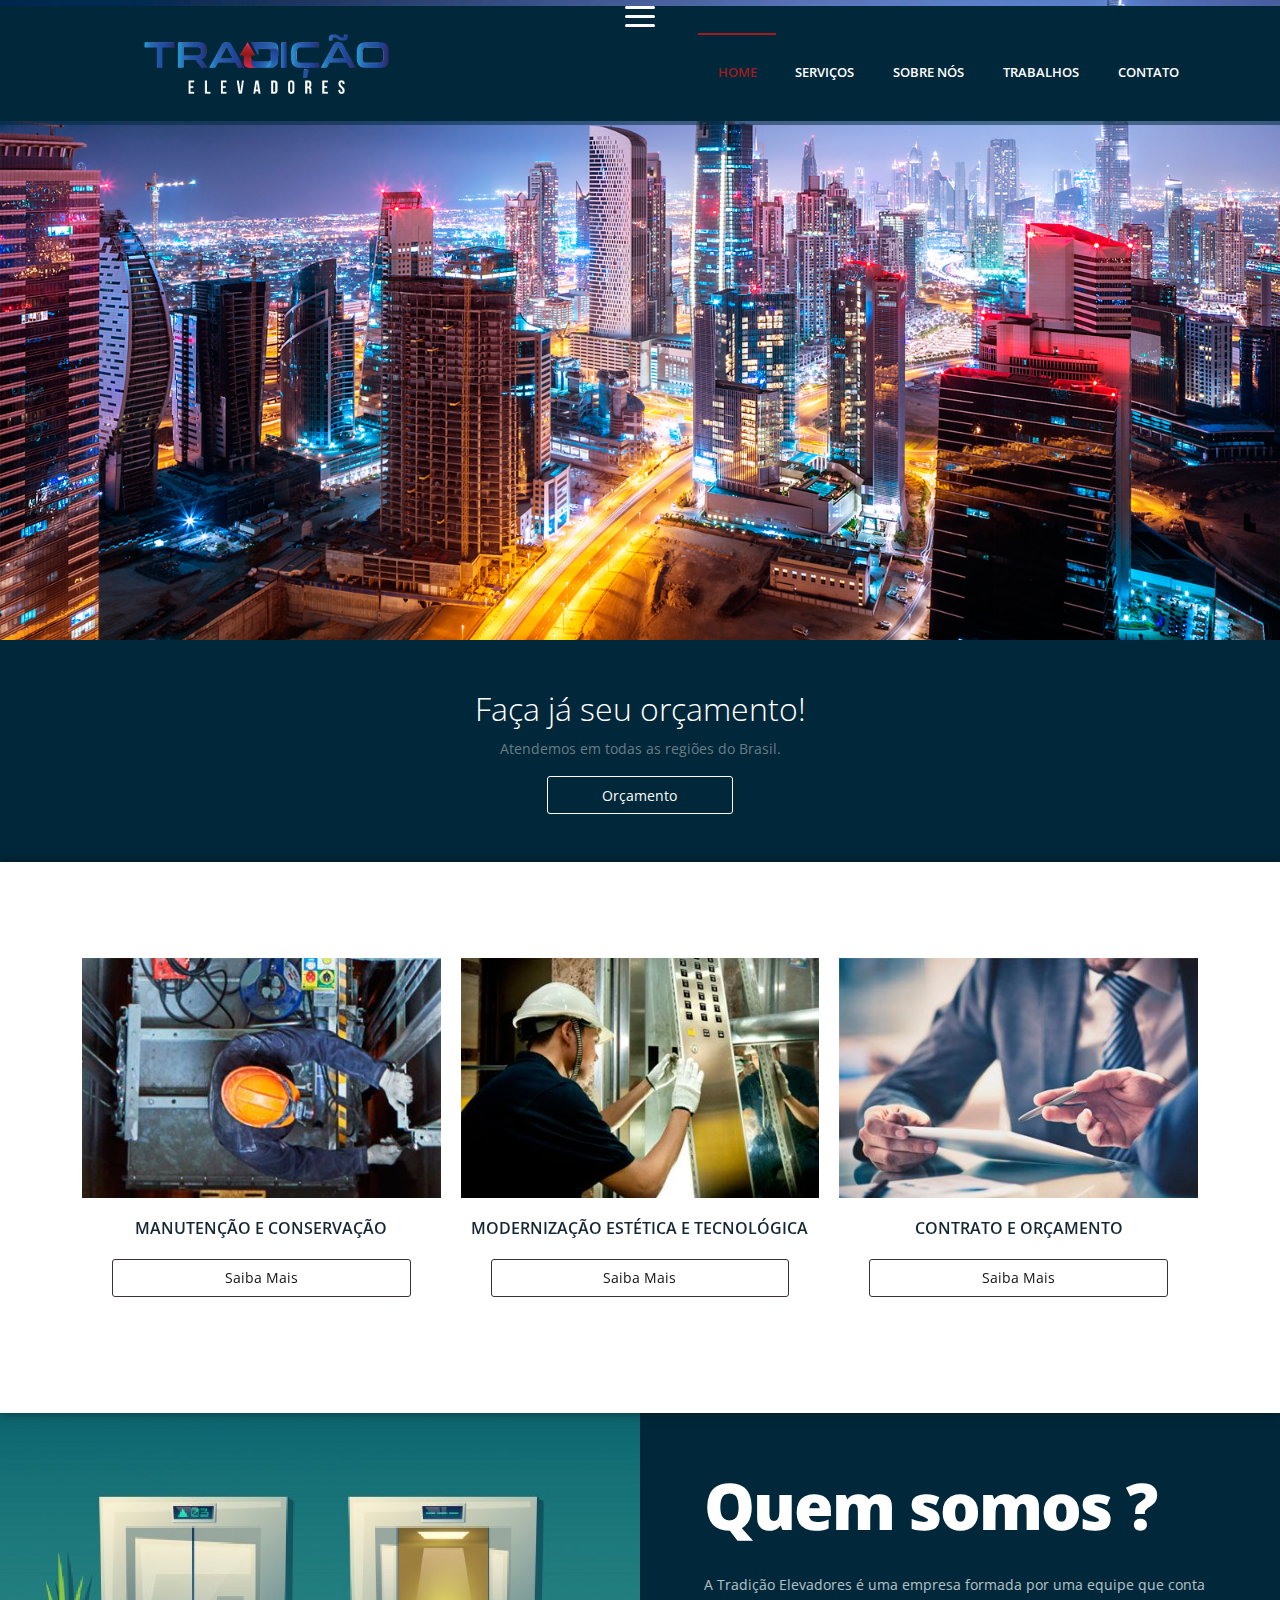
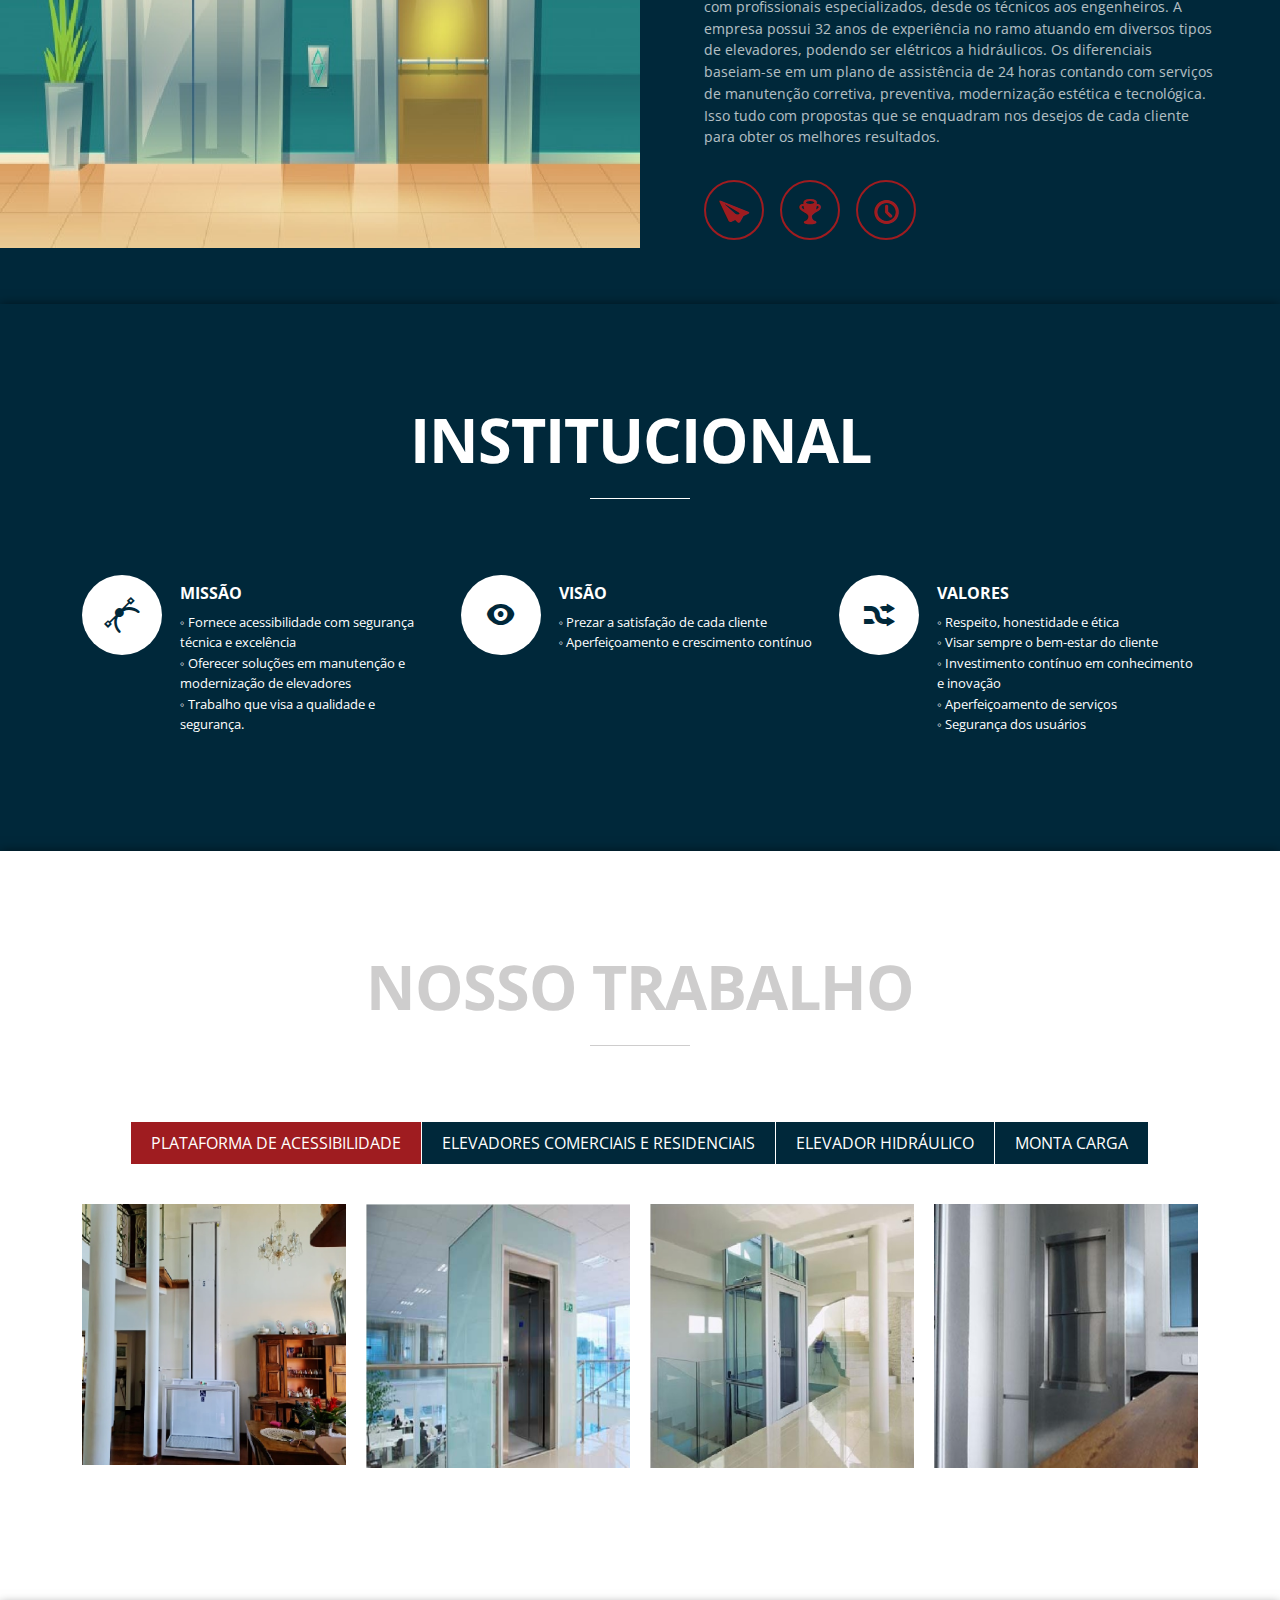
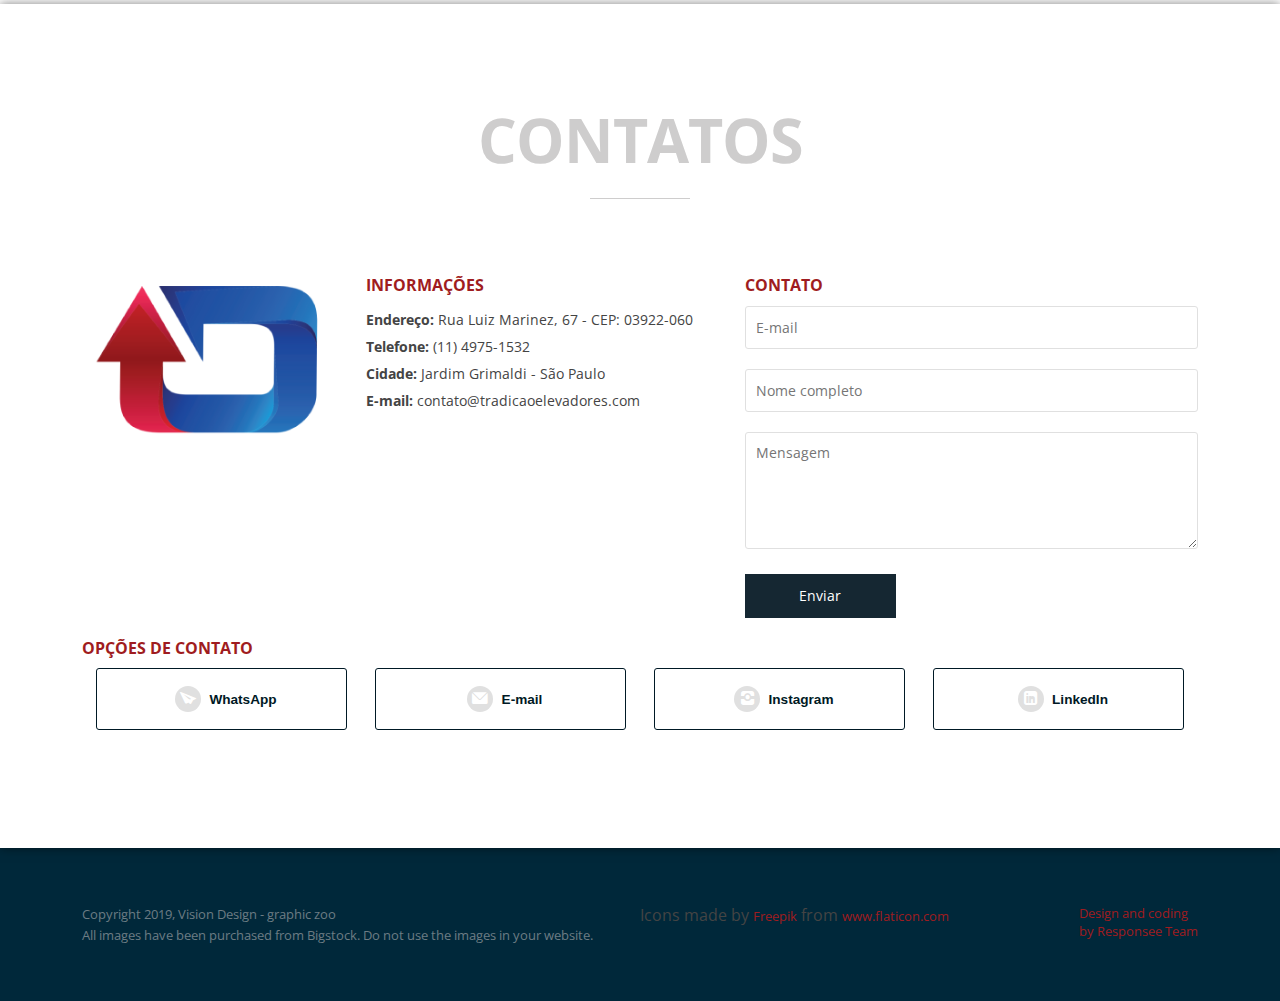
==== commit 9afbb508: "chore: update address" ====
--- a/index.html
+++ b/index.html
@@ -329,19 +329,19 @@
                <div class="s-12 m-12 l-4 margin-bottom right-align">
                   <h3>Informações</h3>
                   <address>
-                     <p><strong>Endereço:</strong> Rua Laconia, 470 - Pq. Capuava</p>
+                     <p><strong>Endereço:</strong> Rua Luiz Marinez, 67 - CEP: 03922-060</p>
                      <p><strong>Telefone:</strong> (11) 4975-1532</p>
-                     <p><strong>Cidade:</strong> Santo André - SP</p>
+                     <p><strong>Cidade:</strong> Jardim Grimaldi - São Paulo</p>
                      <p><strong>E-mail:</strong> contato@tradicaoelevadores.com</p>
                   </address>
                </div>
                <div class="s-12 m-12 l-5">
                   <h3>Contato</h3>
-                  <form class="customform" method="POST" action="processa_formulario.php">
-                     <div class="s-12"><input name="email" placeholder="E-mail" title="Your e-mail" type="text"></div>
-                     <div class="s-12"><input name="name" placeholder="Nome completo" title="Your name" type="text"></div>
-                     <div class="s-12"><textarea placeholder="Mensagem" name="message" rows="5"></textarea></div>
-                     <div class="s-12 m-12 l-4"><button class="color-btn" type="submit">Enviar</button></div>
+                  <form class="customform" id="contact-form">
+                      <div class="s-12"><input id="email" name="email" placeholder="E-mail" title="Your e-mail" type="text"></div>
+                      <div class="s-12"><input id="name" name="name" placeholder="Nome completo" title="Your name" type="text"></div>
+                      <div class="s-12"><textarea placeholder="Mensagem" id="message" name="message" rows="5"></textarea></div>
+                      <div class="s-12 m-12 l-4"><button class="color-btn" type="submit">Enviar</button></div>
                   </form>
                </div>
                <div class="s-12 m-12 l-12">
@@ -435,6 +435,45 @@
          })
       });
    </script>
+   <script>
+      document.addEventListener('DOMContentLoaded', function () {
+          const form = document.getElementById('contact-form');
+  
+          form.addEventListener('submit', function (e) {
+              e.preventDefault(); // Evita o comportamento padrão de envio do formulário
+  
+              // Obtenha os valores dos campos do formulário
+              const email = document.getElementById('email').value;
+              const name = document.getElementById('name').value;
+              const message = document.getElementById('message').value;
+  
+              // Enviar os dados do formulário para o PHP usando Fetch
+              fetch('form.php', {
+                  method: 'POST',
+                  body: JSON.stringify({ email, name, message }),
+                  headers: {
+                      'Content-Type': 'application/json'
+                  }
+              })
+              .then(response => response.json())
+              .then(data => {
+                  if (data.status === 'success') {
+                      // Mostrar uma mensagem de sucesso em um pop-up/modal
+                      alert(data.message);
+                      form.reset(); // Limpar o formulário após o envio bem-sucedido
+                  } else {
+                      // Mostrar uma mensagem de erro em um pop-up/modal
+                      alert(data.message);
+                  }
+              })
+              .catch(error => {
+                  console.error('Erro ao enviar o email:', error);
+                  alert('Erro ao enviar o email. Por favor, tente novamente mais tarde.');
+              });
+          });
+      });
+  </script>
+      
 </body>
 
 </html>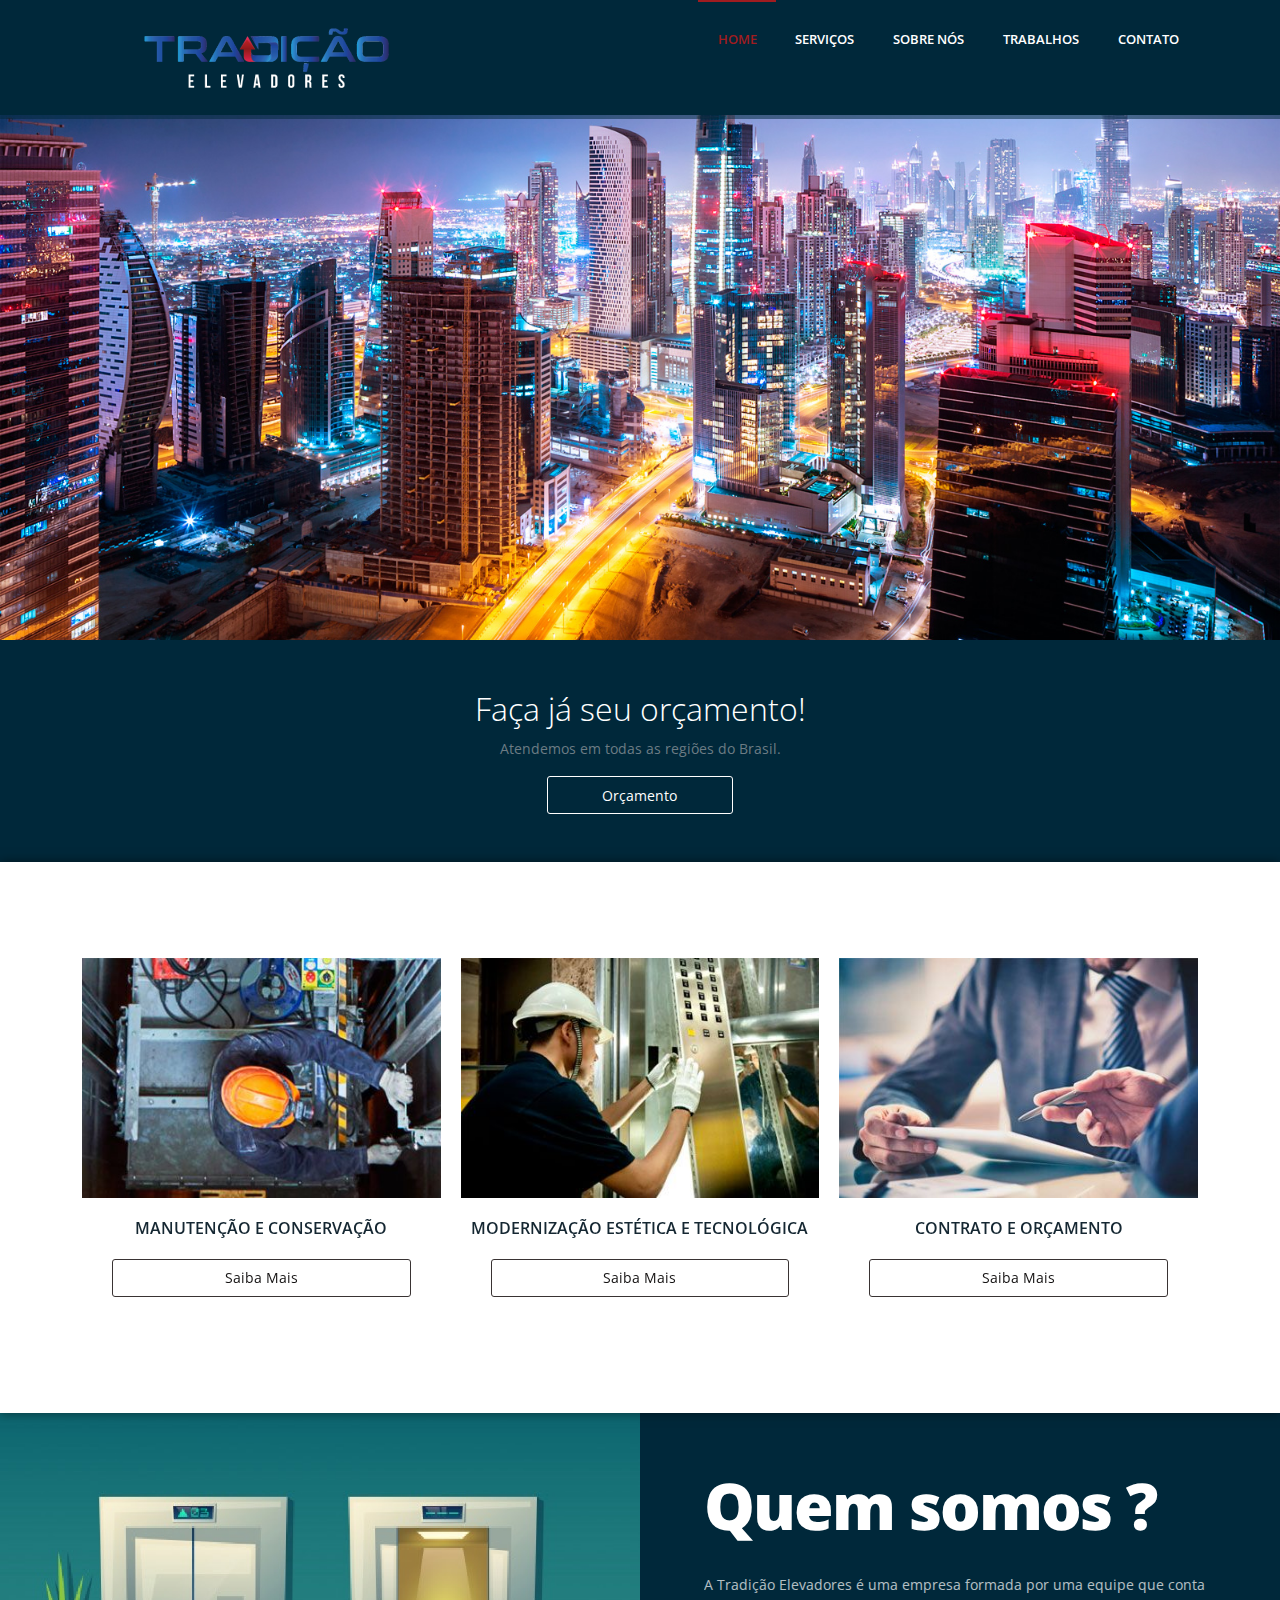
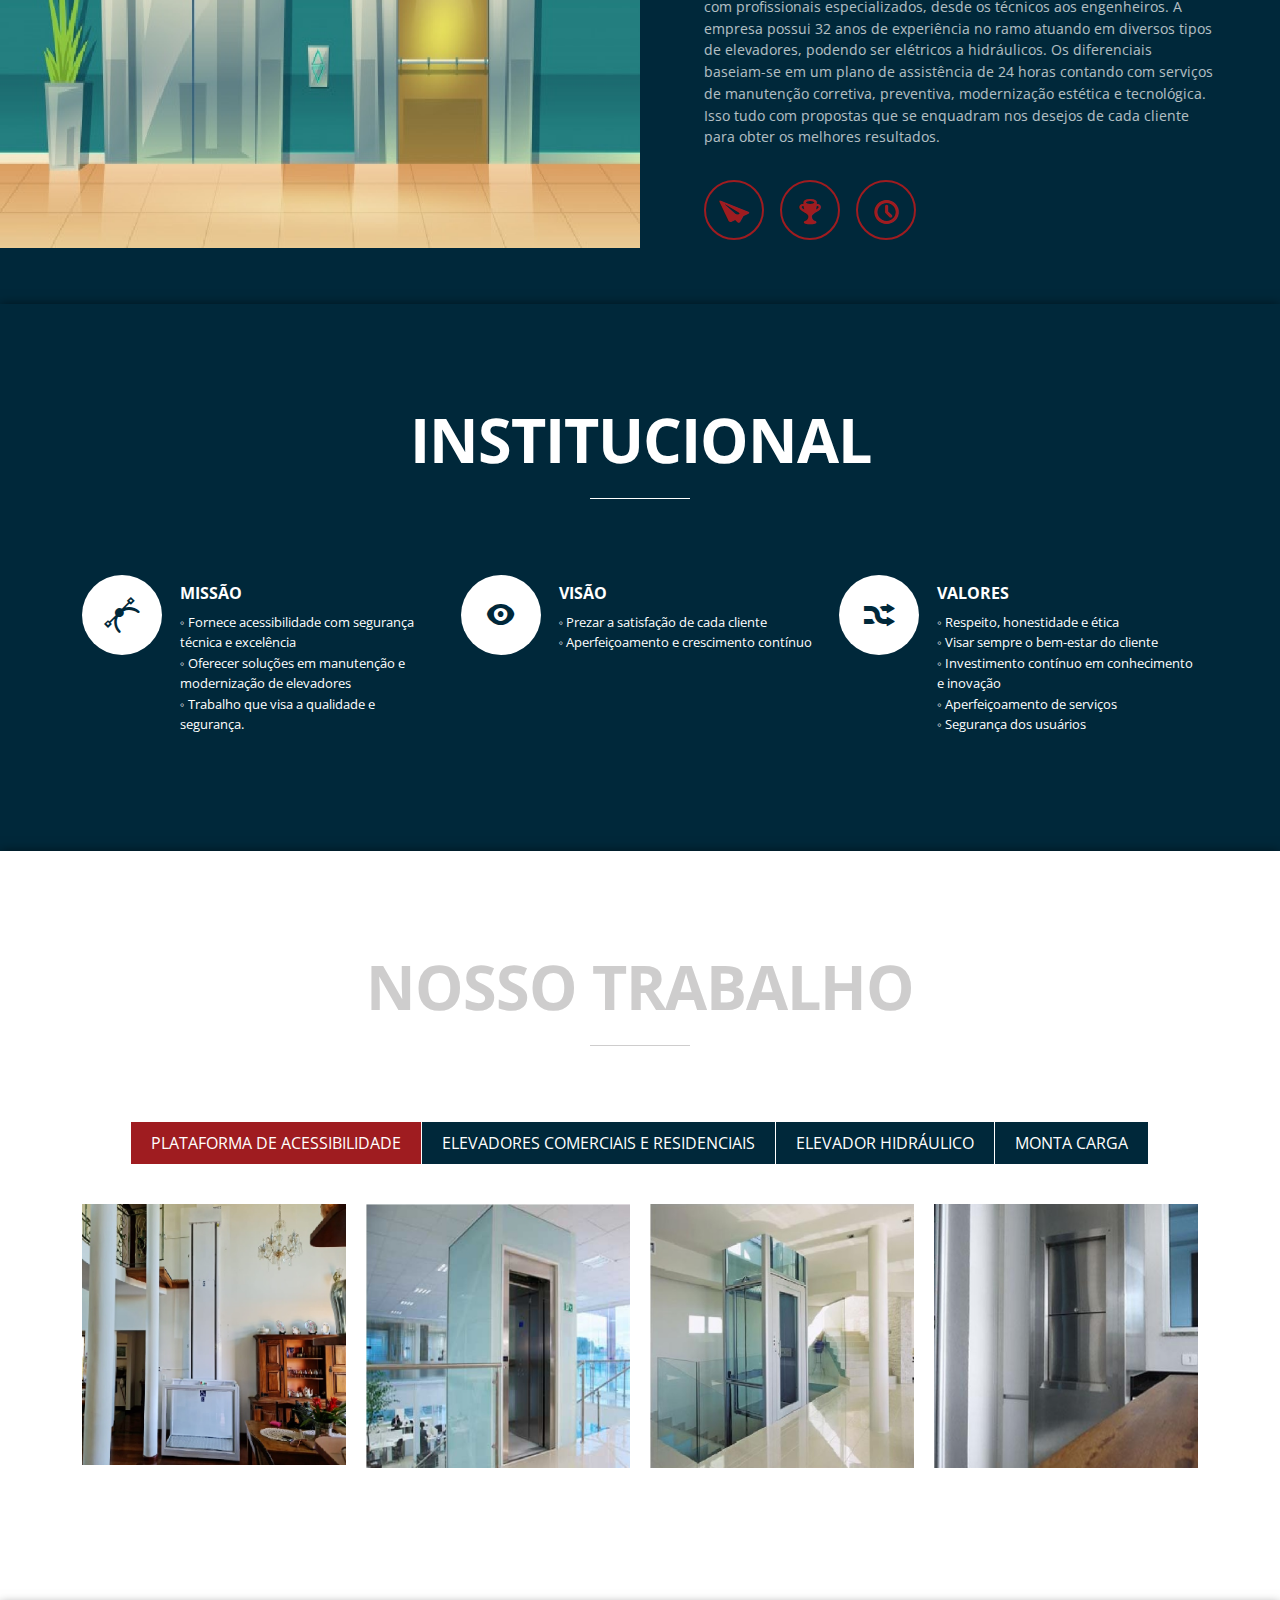
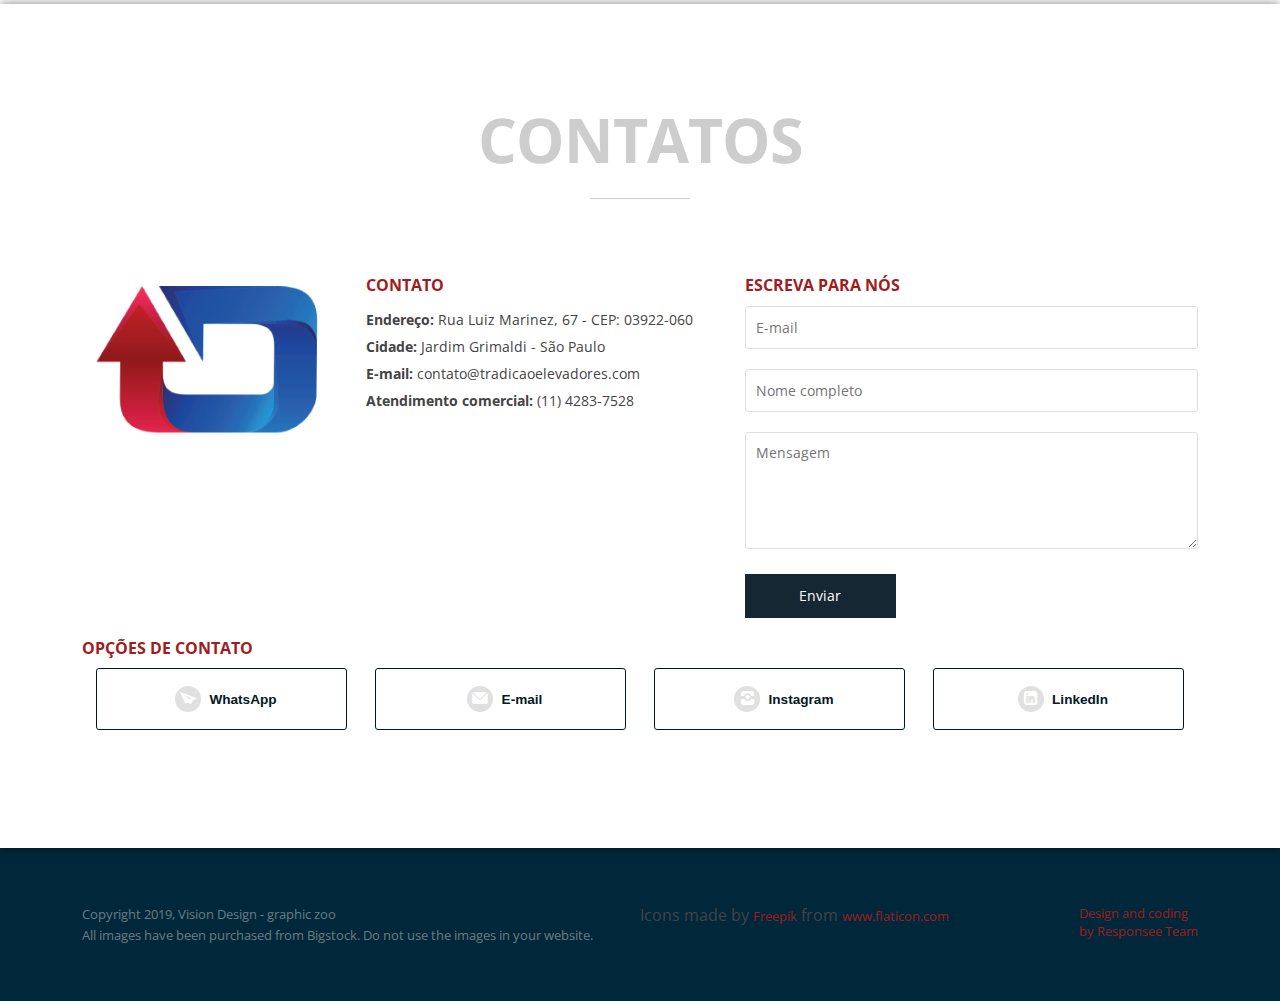
==== commit 057137e1: "feat: numero telefone" ====
--- a/index.html
+++ b/index.html
@@ -327,16 +327,17 @@
                   <img src="img/image.png" alt=" logo tradição elevadores">
                </div>
                <div class="s-12 m-12 l-4 margin-bottom right-align">
-                  <h3>Informações</h3>
+                  <h3>Contato</h3>
                   <address>
                      <p><strong>Endereço:</strong> Rua Luiz Marinez, 67 - CEP: 03922-060</p>
-                     <p><strong>Telefone:</strong> (11) 4975-1532</p>
                      <p><strong>Cidade:</strong> Jardim Grimaldi - São Paulo</p>
                      <p><strong>E-mail:</strong> contato@tradicaoelevadores.com</p>
+                     <p><strong>Atendimento comercial:</strong> (11) 4283-7528</p>
+                     
                   </address>
                </div>
                <div class="s-12 m-12 l-5">
-                  <h3>Contato</h3>
+                  <h3>Escreva para nós</h3>
                   <form class="customform" id="contact-form">
                       <div class="s-12"><input id="email" name="email" placeholder="E-mail" title="Your e-mail" type="text"></div>
                       <div class="s-12"><input id="name" name="name" placeholder="Nome completo" title="Your name" type="text"></div>
